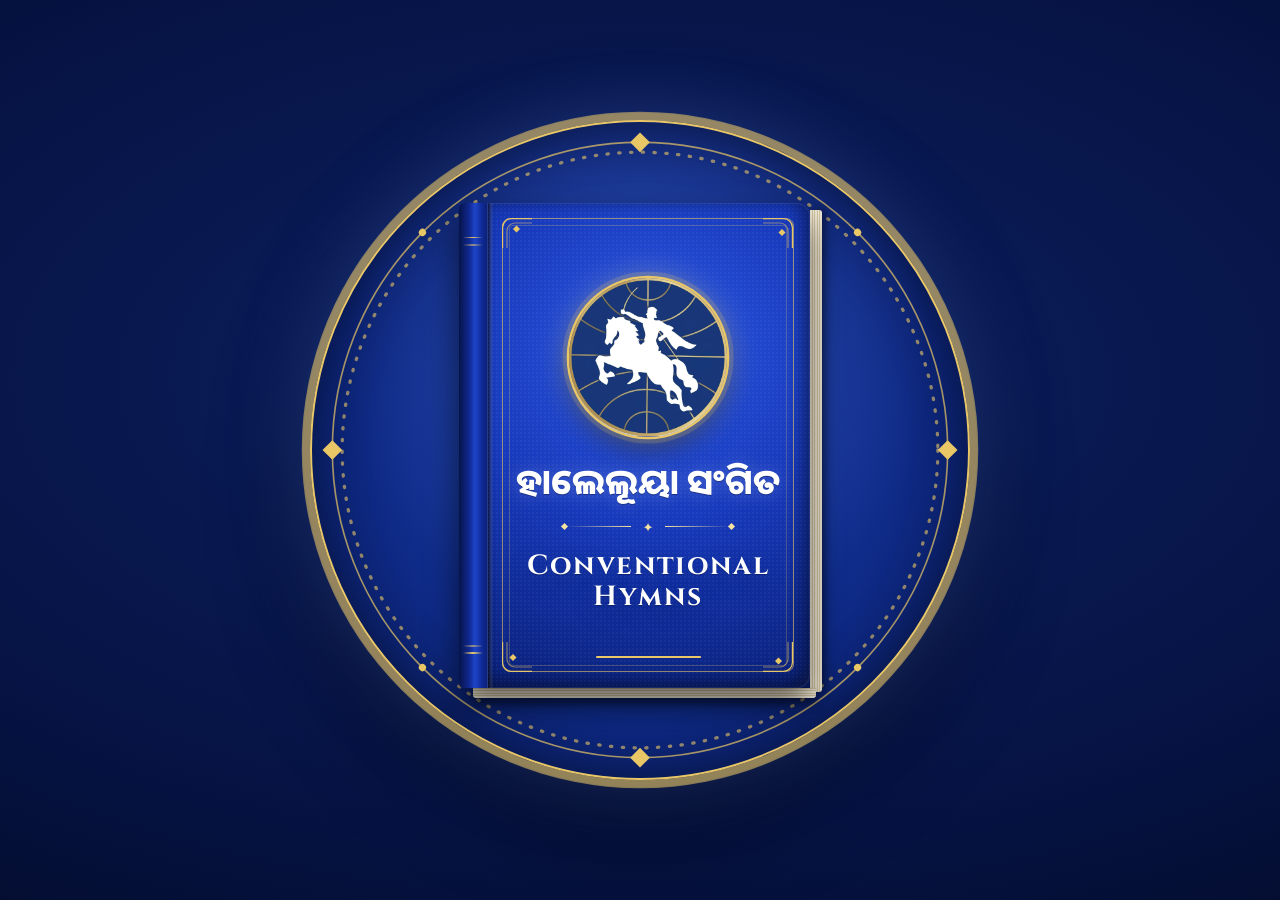
==== index.html @ 0c102fda "App logo is now the front page: the book inside the golden circle Icons are rendered straight from t" ====
<!DOCTYPE html>
<html lang="en">
<head>
  <meta charset="UTF-8">
  <meta name="viewport" content="width=device-width, initial-scale=1, viewport-fit=cover">
  <meta name="theme-color" content="#061a52">
  <meta name="apple-mobile-web-app-capable" content="yes">
  <meta name="mobile-web-app-capable" content="yes">
  <meta name="description" content="Conventional Hymns — hymn book in Telugu, Odia, English, Hindi, Marathi and Bangla.">
  <title>Conventional Hymns</title>

  <link rel="icon" href="icon-192.png?v=2" type="image/png" sizes="192x192">
  <link rel="apple-touch-icon" href="apple-touch-icon.png?v=2">
  <link rel="manifest" href="manifest.webmanifest?v=2">
  <link rel="preconnect" href="https://fonts.googleapis.com">
  <link rel="preconnect" href="https://fonts.gstatic.com" crossorigin>
  <link href="https://fonts.googleapis.com/css2?family=Cinzel:wght@600;800&family=Inter:wght@400;500;600;700&family=Noto+Sans+Bengali:wght@400;600;700&family=Noto+Sans+Devanagari:wght@400;600;700&family=Noto+Sans+Oriya:wght@400;600;800&family=Noto+Sans+Telugu:wght@400;600;700&display=swap" rel="stylesheet">
  <link rel="stylesheet" href="styles.css?v=18">
</head>
<body>

  <!-- Icon sprite -->
  <svg width="0" height="0" style="position:absolute" aria-hidden="true">
    <symbol id="i-back" viewBox="0 0 24 24"><path d="M19 12H5M12 19l-7-7 7-7"/></symbol>
    <symbol id="i-next" viewBox="0 0 24 24"><path d="M5 12h14M12 5l7 7-7 7"/></symbol>
    <symbol id="i-chevron" viewBox="0 0 24 24"><path d="M9 18l6-6-6-6"/></symbol>
    <symbol id="i-chevron-left" viewBox="0 0 24 24"><path d="M15 18l-6-6 6-6"/></symbol>
    <symbol id="i-search" viewBox="0 0 24 24"><circle cx="11" cy="11" r="7"/><path d="M21 21l-4.3-4.3"/></symbol>
    <symbol id="i-x" viewBox="0 0 24 24"><path d="M18 6L6 18M6 6l12 12"/></symbol>
    <symbol id="i-heart" viewBox="0 0 24 24"><path d="M20.8 4.6a5.5 5.5 0 0 0-7.8 0L12 5.7l-1-1.1a5.5 5.5 0 0 0-7.8 7.8l1 1.1L12 21l7.8-7.5 1-1.1a5.5 5.5 0 0 0 0-7.8z"/></symbol>
    <symbol id="i-share" viewBox="0 0 24 24"><path d="M4 12v7a2 2 0 0 0 2 2h12a2 2 0 0 0 2-2v-7M16 6l-4-4-4 4M12 2v13"/></symbol>
    <symbol id="i-book" viewBox="0 0 24 24"><path d="M4 19.5A2.5 2.5 0 0 1 6.5 17H20V3H6.5A2.5 2.5 0 0 0 4 5.5v14z"/><path d="M6.5 17A2.5 2.5 0 0 0 4 19.5 2.5 2.5 0 0 0 6.5 22H20v-5"/></symbol>
    <symbol id="i-clock" viewBox="0 0 24 24"><circle cx="12" cy="12" r="9"/><path d="M12 7v5l3 2"/></symbol>
  </svg>

  <main id="book" class="book">

    <!-- 1 · Splash -->
    <section class="page splash is-active" id="splash" aria-label="Conventional Hymns — ହାଲେଲୂୟା ସଂଗିତ">
      <div class="halo">
        <svg class="halo__ornament" viewBox="0 0 100 100" aria-hidden="true">
          <g fill="none" stroke="#e9c766">
            <circle cx="50" cy="50" r="46.9" stroke-width=".25" opacity=".7"/>
            <circle cx="50" cy="50" r="45.4" stroke-width=".5" stroke-dasharray=".2 1.6" stroke-linecap="round" opacity=".6"/>
          </g>
          <g fill="#e9c766"><path d="M50 1.6l1.5 1.5-1.5 1.5-1.5-1.5z" transform="rotate(0 50 50)"/><path d="M50 1.6l1.5 1.5-1.5 1.5-1.5-1.5z" transform="rotate(90 50 50)"/><path d="M50 1.6l1.5 1.5-1.5 1.5-1.5-1.5z" transform="rotate(180 50 50)"/><path d="M50 1.6l1.5 1.5-1.5 1.5-1.5-1.5z" transform="rotate(270 50 50)"/><circle cx="50" cy="3.1" r=".55" transform="rotate(45 50 50)"/><circle cx="50" cy="3.1" r=".55" transform="rotate(135 50 50)"/><circle cx="50" cy="3.1" r=".55" transform="rotate(225 50 50)"/><circle cx="50" cy="3.1" r=".55" transform="rotate(315 50 50)"/></g>
        </svg>
        <div class="cover3d">
          <span class="cover3d__edge cover3d__edge--right" aria-hidden="true"></span>
          <span class="cover3d__edge cover3d__edge--bottom" aria-hidden="true"></span>
          <div class="cover3d__board">
            <span class="cover3d__spine" aria-hidden="true"><i></i><i></i><i></i><i></i></span>
            <div class="splash__frame" aria-hidden="true"></div>
            <div class="splash__inner">
              <span class="cover3d__emblem"><img src="logo.webp" alt="Emblem" width="1024" height="1024" decoding="async" fetchpriority="high"></span>
              <p class="cover3d__title" lang="or">ହାଲେଲୂୟା ସଂଗିତ</p>
              <div class="splash__rule" aria-hidden="true"><span></span><i>✦</i><span></span></div>
              <h1 class="splash__title"><span>Conventional</span> <span>Hymns</span></h1>
            </div>
            <span class="cover3d__sheen" aria-hidden="true"></span>
            <div class="splash__progress" aria-hidden="true"><i></i></div>
          </div>
        </div>
      </div>
    </section>

    <!-- 2 · Select language — changes only the title page -->
    <section class="page intro" id="intro" aria-label="Select language">
      <div class="page__scroll">
        <div class="intro__inner">
          <span class="intro__emblem" aria-hidden="true"><img src="logo.webp" alt="" width="1024" height="1024" decoding="async"></span>
          <p class="intro__eyebrow">Conventional Hymns</p>
          <h2 class="intro__title" tabindex="-1" data-focus>Select Language</h2>
          <p class="intro__sub">భాష · ଭାଷା · Language · भाषा · ভাষা</p>
          <div class="intro__rule" aria-hidden="true"><span></span><i>✦</i><span></span></div>
          <div class="intro__grid" id="introGrid"></div>
        </div>
      </div>
    </section>

    <!-- 3 · Title page (from the printed book) — always fits one screen -->
    <section class="page cover" id="cover" aria-label="Hallelujah Sangeet">
      <div class="page__scroll">
        <article class="paper" lang="or">
          <div class="cover__bar" lang="en">
            <button class="cover__back" type="button" data-back aria-label="Back to select language">
              <svg class="ic" aria-hidden="true"><use href="#i-back"/></svg><span>Language</span>
            </button>
            <span class="cover__lang" id="coverLang"></span>
          </div>
          <span class="cover__emblem" aria-hidden="true"><img src="logo.webp" alt="" width="1024" height="1024" decoding="async"></span>
          <h2 class="cover__title" id="coverTitle" tabindex="-1" data-focus></h2>
          <div class="cover__orn" aria-hidden="true"><span></span><i>✦</i><span></span></div>

          <blockquote class="verse" id="coverVerse"></blockquote>

          <footer class="cover__footer">
            <p class="cover__fellowship" id="coverFellowship"></p>
            <p class="cover__tag" id="coverTag"></p>
            <p class="cover__by" id="coverBy"></p>
          </footer>

          <div class="cover__actions" lang="en">
            <button class="btn-next" id="coverNext" type="button">
              Next
              <svg class="ic" aria-hidden="true"><use href="#i-next"/></svg>
            </button>
          </div>
        </article>
      </div>
    </section>

    <!-- 3 · Language -->
    <section class="page languages" id="languages" aria-label="Choose language">
      <div class="page__scroll">
        <header class="topbar">
          <div class="topbar__row">
            <button class="icon-btn" type="button" data-back aria-label="Back to title page">
              <svg class="ic" aria-hidden="true"><use href="#i-back"/></svg>
            </button>
            <span class="brand-mark" aria-hidden="true"><img src="logo.webp" alt="" width="1024" height="1024" decoding="async"></span>
            <span class="brand">Conventional Hymns</span>
          </div>
        </header>

        <div class="container">
          <div class="hero">
            <span class="hero__emblem"><img src="logo.webp" alt="" width="1024" height="1024" decoding="async"></span>
            <p class="eyebrow" id="langEyebrow">Preferred language</p>
            <h2 class="h-title" id="langTitle" tabindex="-1" data-focus>Choose your language for singing</h2>
            <p class="h-sub">తెలుగు · ଓଡ଼ିଆ · English · हिन्दी · मराठी · বাংলা</p>
            <div class="hero__stats" id="heroStats"></div>
          </div>
          <div id="resume"></div>
          <p class="section-label"><span id="langSection">Languages</span></p>
          <div class="lang-grid" id="langGrid"></div>
        </div>
      </div>
    </section>

    <!-- 4 · Song list -->
    <section class="page songs" id="songs" aria-label="Hymns">
      <div class="page__scroll">
        <header class="topbar topbar--songs">
          <div class="topbar__row">
            <button class="icon-btn" type="button" data-back aria-label="Back to languages">
              <svg class="ic" aria-hidden="true"><use href="#i-back"/></svg>
            </button>
            <div class="topbar__titles">
              <h2 class="topbar__title" id="songsTitle" tabindex="-1" data-focus>Hymns</h2>
              <p class="topbar__sub" id="songsMeta"></p>
            </div>
            <div class="topbar__actions">
              <button class="icon-btn aa-btn" type="button" data-sheet aria-label="Reading options">Aa</button>
            </div>
          </div>
        </header>

        <!-- Language header card -->
        <div class="container container--hero">
          <section class="book-hero" aria-hidden="true">
            <span class="book-hero__glyph" id="bookGlyph"></span>
            <div class="book-hero__text">
              <p class="book-hero__label">Hymn book</p>
              <p class="book-hero__native" id="bookNative"></p>
              <p class="book-hero__en" id="bookEnglish"></p>
            </div>
            <div class="book-hero__stats">
              <span><b id="bookCount">0</b> hymns</span>
              <span><b id="bookFavs">0</b> favorites</span>
            </div>
          </section>
        </div>

        <!-- Search stays pinned under the top bar while scrolling -->
        <div class="search-wrap" id="searchWrap">
          <div class="search" role="search">
            <svg class="ic search__icon" aria-hidden="true"><use href="#i-search"/></svg>
            <input id="search" type="search" placeholder="Song number or name"
                   autocomplete="off" autocorrect="off" spellcheck="false" enterkeyhint="search"
                   aria-label="Search hymns by number or name">
            <button class="search__clear" id="searchClear" type="button" aria-label="Clear search" hidden>
              <svg class="ic" aria-hidden="true"><use href="#i-x"/></svg>
            </button>
            <button class="search__mode" id="keypadToggle" type="button" aria-pressed="false"
                    title="Switch between number keypad and letters">123</button>
          </div>

          <div class="filters" role="group" aria-label="Show">
            <button class="chip is-on" type="button" data-filter="all" aria-pressed="true">All hymns</button>
            <button class="chip" type="button" data-filter="fav" aria-pressed="false">
              <svg class="ic" aria-hidden="true"><use href="#i-heart"/></svg>Favorites<span class="chip__n" id="favCount">0</span>
            </button>
            <button class="chip" type="button" data-filter="recent" aria-pressed="false">
              <svg class="ic" aria-hidden="true"><use href="#i-clock"/></svg>Recent
            </button>
          </div>
        </div>

        <div class="container container--list">
          <p class="result-count" id="resultCount" aria-live="polite"></p>
          <ul class="song-list" id="songList"></ul>
          <div class="empty" id="emptyState" hidden>
            <div class="empty__icon"><svg class="ic" aria-hidden="true"><use href="#i-search" id="emptyIcon"/></svg></div>
            <p class="empty__title" id="emptyTitle">No hymns found</p>
            <p class="empty__text" id="emptyText">Try another song number or a word from the title.</p>
          </div>
        </div>
      </div>
    </section>

    <!-- 5 · Song -->
    <section class="page song" id="song" aria-label="Hymn">
      <div class="page__scroll">
        <header class="topbar">
          <div class="topbar__row">
            <button class="icon-btn" type="button" data-back aria-label="Back to list">
              <svg class="ic" aria-hidden="true"><use href="#i-back"/></svg>
            </button>
            <div class="topbar__titles">
              <p class="topbar__title" id="songNo">Hymn</p>
              <p class="topbar__sub" id="songLang"></p>
            </div>
            <div class="topbar__actions">
              <button class="icon-btn" id="favBtn" type="button" aria-pressed="false" aria-label="Add to favorites">
                <svg class="ic" aria-hidden="true"><use href="#i-heart"/></svg>
              </button>
              <button class="icon-btn" id="shareBtn" type="button" aria-label="Share this hymn">
                <svg class="ic" aria-hidden="true"><use href="#i-share"/></svg>
              </button>
              <button class="icon-btn font-btn" type="button" data-font="-1" aria-label="Smaller text">A<sup>−</sup></button>
              <button class="icon-btn font-btn font-btn--big" type="button" data-font="1" aria-label="Larger text">A<sup>+</sup></button>
            </div>
          </div>
        </header>

        <article class="container lyrics" id="lyrics"></article>
      </div>

      <nav class="song-nav" aria-label="Previous and next hymn">
        <div class="song-nav__bar" aria-hidden="true"><i id="songProgress"></i></div>
        <div class="song-nav__inner">
          <button class="nav-btn" id="prevSong" type="button">
            <svg class="ic" aria-hidden="true"><use href="#i-chevron-left"/></svg>
            <span class="nav-btn__text"><small>Previous</small><b id="prevNo">—</b></span>
          </button>
          <span class="song-nav__pos" id="songPos"></span>
          <button class="nav-btn nav-btn--next" id="nextSong" type="button">
            <span class="nav-btn__text"><small>Next</small><b id="nextNo">—</b></span>
            <svg class="ic" aria-hidden="true"><use href="#i-chevron"/></svg>
          </button>
        </div>
      </nav>
    </section>

  </main>

  <!-- Reading options -->
  <div class="sheet" id="sheet" aria-hidden="true">
    <div class="sheet__backdrop" data-close></div>
    <div class="sheet__panel" role="dialog" aria-modal="true" aria-labelledby="sheetTitle" tabindex="-1">
      <div class="sheet__grip" aria-hidden="true"></div>
      <h3 class="sheet__title" id="sheetTitle">Reading options</h3>

      <div class="sheet__row sheet__row--col" id="readRow">
        <span class="sheet__label">Read in<span class="sheet__hint">Show the songs in English letters or another script</span></span>
        <div class="pron__chips" id="sheetPron"></div>
      </div>

      <div class="sheet__row">
        <span class="sheet__label">Text size</span>
        <div class="stepper">
          <button type="button" data-font="-1" aria-label="Smaller text">A−</button>
          <output id="fontVal">100%</output>
          <button type="button" data-font="1" aria-label="Larger text">A+</button>
        </div>
      </div>

      <div class="sheet__row" id="fsRow">
        <span class="sheet__label">Full screen<span class="sheet__hint">Hide the browser bars while singing</span></span>
        <button class="switch" type="button" id="fsToggle" role="switch" aria-checked="false" aria-label="Full screen"><span></span></button>
      </div>

      <button class="sheet__done" type="button" data-close>Done</button>
    </div>
  </div>

  <div class="toast" id="toast" role="status" aria-live="polite"></div>

  <script src="songs.js?v=18"></script>
  <script src="pronounce-en.js?v=18"></script>
  <script src="pronounce.js?v=18"></script>
  <script src="app.js?v=18"></script>
</body>
</html>
---- styles.css ----
/* =========================================================
   Conventional Hymns — styles
   Mobile-first. Breakpoints: 768px (tablet), 1024px (laptop)
   ========================================================= */

:root {
  --blue-950: #04123d;
  --blue-900: #061a52;
  --blue-800: #0a2470;
  --blue-700: #123394;
  --blue-600: #1d47c0;
  --gold-300: #f6e3a1;
  --gold-400: #e9c766;
  --gold-500: #d4a937;
  --gold-600: #a97f1c;

  --ink: #0f1115;
  --ink-2: #374151;
  --muted: #6b7280;
  --line: #e8e9ee;
  --bg: #ffffff;
  --bg-soft: #f5f6f8;
  --paper: #fdfbf5;

  --font-ui: "Inter", "Noto Sans Telugu", "Noto Sans Oriya", "Noto Sans Devanagari", "Noto Sans Bengali",
             system-ui, -apple-system, "Segoe UI", Roboto, sans-serif;
  --font-display: "Cinzel", "Trajan Pro", Georgia, serif;

  --shadow-sm: 0 1px 2px rgba(16, 24, 40, .05), 0 1px 3px rgba(16, 24, 40, .06);
  --shadow-md: 0 14px 34px -12px rgba(16, 24, 40, .18);
  --ease-out: cubic-bezier(.2, .8, .2, 1);

  /* Durations are overwritten from app.js so CSS and JS stay in sync */
  --push-ms: 420ms;
  --fade-ms: 260ms;
  --push-ease: cubic-bezier(.32, .72, 0, 1);

  --safe-top: env(safe-area-inset-top, 0px);
  --safe-bottom: env(safe-area-inset-bottom, 0px);
}

/* ---------- Base ---------- */
*, *::before, *::after { box-sizing: border-box; }
html, body { height: 100%; margin: 0; }
body {
  font-family: var(--font-ui);
  color: var(--ink);
  background: #0b1430;
  -webkit-font-smoothing: antialiased;
  -webkit-tap-highlight-color: transparent;
  text-rendering: optimizeLegibility;
  overflow: hidden;
}
button { font: inherit; color: inherit; background: none; border: 0; padding: 0; cursor: pointer; }
button:disabled { cursor: default; }
:focus-visible { outline: 3px solid var(--gold-500); outline-offset: 2px; }
[data-focus]:focus { outline: none; }
[hidden] { display: none !important; }

.ic {
  width: 22px; height: 22px; flex: none;
  fill: none; stroke: currentColor; stroke-width: 2;
  stroke-linecap: round; stroke-linejoin: round;
}

/* =========================================================
   Book + pages
   ========================================================= */
.book {
  position: fixed;
  inset: 0;
  overflow: hidden;
  perspective: 2400px;            /* refined from JS on resize */
  perspective-origin: 50% 50%;
}

.page {
  position: absolute;
  inset: 0;
  display: flex;
  flex-direction: column;
  background: var(--bg);
  visibility: hidden;
  transform-origin: left center;  /* the spine */
  --page-back: linear-gradient(90deg, #e7e1d2 0%, #f8f5ee 55%, #ede7d9 100%);
}
.page.is-active { visibility: visible; z-index: 2; }
/* App pages: a soft ivory wash at the top fading to white */
.languages, .songs, .song { background: linear-gradient(180deg, #f8f5ec 0, #fdfcf9 260px, #fff 520px); }

.page__scroll {
  flex: 1 1 auto;
  min-height: 0;
  overflow-y: auto;
  overflow-x: hidden;
  -webkit-overflow-scrolling: touch;
  overscroll-behavior-y: contain;
}

/* Dimming overlay used by the slide transition */
.page::before {
  content: "";
  position: absolute;
  inset: 0;
  z-index: 50;
  pointer-events: none;
  opacity: 0;
}

/* ---------- Paper turn ----------
   app.js draws the turning page as vertical strips; each strip
   rotates a little more than the one before, so the paper bends. */
.page.is-under   { visibility: visible; z-index: 1; }
.page.is-turning { visibility: hidden !important; }

.flip {
  position: absolute;
  inset: 0;
  z-index: 6;
  pointer-events: none;
  transform-style: preserve-3d;
}
.flip__seg {
  position: absolute;
  top: 0;
  height: 100%;
  transform-style: preserve-3d;
  transform-origin: 0 50%;
  will-change: transform;
}
.flip__face,
.flip__back {
  position: absolute;
  top: 0;
  height: 100%;
  overflow: hidden;
  -webkit-backface-visibility: hidden;
  backface-visibility: hidden;
}
.flip__back { left: 0; transform: rotateY(180deg); }
.flip .page {
  visibility: visible !important;
  z-index: auto !important;
  transform: none !important;
  animation: none !important;
  box-shadow: none !important;
}
.flip .page::before { display: none; }
/* Copies show the page as it looks now: entrance animations jump to their end. */
.flip .page *,
.flip .page *::before,
.flip .page *::after { animation-delay: -60s !important; transition: none !important; }
.flip__shade { position: absolute; top: 0; height: 100%; pointer-events: none; }

/* Shadow the turning page casts on the page underneath */
.flip-shadow {
  position: absolute;
  inset: 0;
  z-index: 45;
  pointer-events: none;
  opacity: 0;
  background: linear-gradient(90deg,
    rgba(4, 10, 30, .55) 0%,
    rgba(4, 10, 30, .38) calc(var(--x, 50) * 1%),
    rgba(4, 10, 30, 0) calc(var(--x, 50) * 1% + 16%));
}

/* ---------- Push (list → hymn) ---------- */
.page.push-in,
.page.pop-out {
  visibility: visible;
  z-index: 6;
  will-change: transform;
  box-shadow: -18px 0 40px rgba(15, 17, 21, .14);
}
.page.push-out,
.page.pop-in { visibility: visible; z-index: 1; }

.page.push-in  { animation: slideIn var(--push-ms) var(--push-ease) both; }
.page.pop-out  { animation: slideIn var(--push-ms) var(--push-ease) reverse both; }
.page.push-out { animation: slideBack var(--push-ms) var(--push-ease) both; }
.page.pop-in   { animation: slideBack var(--push-ms) var(--push-ease) reverse both; }
.page.push-out::before,
.page.pop-in::before { background: rgba(15, 17, 21, .18); animation: fadeIn var(--push-ms) ease both; }
.page.pop-in::before { animation-direction: reverse; }

@keyframes slideIn   { from { transform: translate3d(100%, 0, 0); } to { transform: none; } }
@keyframes slideBack { from { transform: none; } to { transform: translate3d(-26%, 0, 0); } }

/* ---------- Fade (reduced motion) ---------- */
.page.fade-in  { visibility: visible; z-index: 6; animation: fadeIn var(--fade-ms) ease both; }
.page.fade-out { visibility: visible; z-index: 1; }

@keyframes fadeIn { from { opacity: 0; } to { opacity: 1; } }
@keyframes rise   { from { opacity: 0; transform: translate3d(0, 14px, 0); } to { opacity: 1; transform: none; } }

/* =========================================================
   1 · Splash — the hymn book, resting inside a golden circle
   ========================================================= */
.splash {
  overflow: hidden;
  /* --c is the circle's size; everything inside is measured in --u (1% of it) */
  --c: min(94vw, 82vh, 660px);
  --u: calc(var(--c) / 100);
  background: radial-gradient(120% 90% at 50% 42%, #0d2060 0%, #061344 55%, #020920 100%);
  /* when the page turns, the book's endpaper shows on the back */
  --page-back: linear-gradient(270deg, #e9dfc4 0%, #fbf6e9 70%, #f1e7cf 100%);
}

/* The circle */
.halo {
  position: absolute;
  inset: 0;
  margin: auto;
  width: var(--c);
  height: var(--c);
  border-radius: 50%;
  background:
    radial-gradient(circle at 50% 36%, rgba(120, 160, 255, .28) 0%, rgba(120, 160, 255, 0) 55%),
    radial-gradient(circle at 50% 50%, #163aa8 0%, #0f2b88 55%, #0a1d63 82%, #071548 100%);
  border: max(2px, calc(var(--u) * .45)) solid #e9c766;
  box-shadow:
    0 0 0 calc(var(--u) * 1.1) rgba(233, 199, 102, .12),
    0 0 0 calc(var(--u) * 1.1 + 1px) rgba(233, 199, 102, .55),
    0 0 calc(var(--u) * 12) rgba(80, 130, 255, .35),
    0 calc(var(--u) * 6) calc(var(--u) * 14) rgba(0, 0, 0, .6),
    inset 0 0 calc(var(--u) * 8) rgba(0, 0, 0, .45);
  opacity: 0;
  transform: scale(.9);
}
.halo__ornament {          /* fine inner ring with gold diamonds, turning very slowly */
  position: absolute;
  inset: 0;
  width: 100%;
  height: 100%;
  overflow: visible;
}
.splash.is-ready .halo { animation: haloIn 1s var(--ease-out) .05s forwards; }
.splash.is-ready .halo__ornament { animation: haloTurn 90s linear infinite; }
@keyframes haloIn   { to { opacity: 1; transform: none; } }
@keyframes haloTurn { to { transform: rotate(360deg); } }

/* The book, standing in the middle of the circle */
.cover3d {
  position: absolute;
  inset: 0;
  margin: auto;
  width: calc(var(--u) * 55);
  height: calc(var(--u) * 75);
  opacity: 0;
  transform: translateY(calc(var(--u) * 3)) scale(.94);
}
.splash.is-ready .cover3d { animation: coverIn 1s var(--ease-out) .3s forwards; }
@keyframes coverIn { to { opacity: 1; transform: none; } }

/* Page edges peeking out on the right and bottom */
.cover3d__edge {
  position: absolute;
  border-radius: 0 3px 3px 0;
}
.cover3d__edge--right {
  top: calc(var(--u) * 1.2);
  bottom: calc(var(--u) * .8);
  right: 0;
  width: calc(var(--u) * 1.8);
  background: repeating-linear-gradient(90deg, #f6eedb 0 1.5px, #d9cba6 1.5px 2.5px);
  box-shadow: 3px 0 8px rgba(0, 0, 0, .45);
}
.cover3d__edge--bottom {
  left: calc(var(--u) * 2.2);
  right: calc(var(--u) * .8);
  bottom: 0;
  height: calc(var(--u) * 1.5);
  border-radius: 0 0 3px 3px;
  background: repeating-linear-gradient(0deg, #f6eedb 0 1.5px, #d9cba6 1.5px 2.5px);
  box-shadow: 0 5px 10px rgba(0, 0, 0, .5);
}

/* The blue leather board */
.cover3d__board {
  position: absolute;
  inset: 0 calc(var(--u) * 1.8) calc(var(--u) * 1.4) 0;
  overflow: hidden;
  display: flex;
  align-items: center;
  justify-content: center;
  border-radius: calc(var(--u) * .8) calc(var(--u) * 2) calc(var(--u) * 2) calc(var(--u) * .8);
  background:
    radial-gradient(rgba(255, 255, 255, .04) 1px, transparent 1.2px) 0 0 / 4px 4px,          /* leather grain */
    radial-gradient(120% 80% at 55% 30%, #2b58e4 0%, #1739bb 45%, #0c2585 85%, #091d6c 100%);
  box-shadow:
    0 calc(var(--u) * 2.5) calc(var(--u) * 5) rgba(0, 0, 0, .6),
    inset 0 0 0 1px rgba(255, 255, 255, .08),
    inset calc(var(--u) * -1.4) 0 calc(var(--u) * 2.4) rgba(0, 0, 0, .3),
    inset 0 calc(var(--u) * -1.4) calc(var(--u) * 2.4) rgba(0, 0, 0, .25);
}

/* Spine on the left, with a hinge groove and gold bands */
.cover3d__spine {
  position: absolute;
  top: 0;
  bottom: 0;
  left: 0;
  width: calc(var(--u) * 4.4);
  background:
    linear-gradient(90deg, #06144a 0%, #10288f 35%, #1d44c9 55%, #0f2a95 80%, #0a1f72 100%);
  box-shadow: inset -1px 0 0 rgba(255, 255, 255, .12), 2px 0 5px rgba(0, 0, 0, .45);
}
.cover3d__spine::after {    /* hinge groove */
  content: "";
  position: absolute;
  top: 0;
  bottom: 0;
  right: calc(var(--u) * -.9);
  width: calc(var(--u) * .9);
  background: linear-gradient(90deg, rgba(0, 0, 0, .35), rgba(255, 255, 255, .1) 70%, rgba(0, 0, 0, 0));
}
.cover3d__spine i {
  position: absolute;
  left: calc(var(--u) * .7);
  right: calc(var(--u) * .7);
  height: max(1px, calc(var(--u) * .3));
  background: linear-gradient(90deg, transparent, #e9c766, transparent);
}
.cover3d__spine i:nth-child(1) { top: 7%; }
.cover3d__spine i:nth-child(2) { top: calc(7% + var(--u) * 1.1); opacity: .6; }
.cover3d__spine i:nth-child(3) { bottom: calc(7% + var(--u) * 1.1); opacity: .6; }
.cover3d__spine i:nth-child(4) { bottom: 7%; }

/* Gold frame with ornamented corners */
.splash__frame {
  position: absolute;
  inset: calc(var(--u) * 2.4) calc(var(--u) * 2.4) calc(var(--u) * 2.4) calc(var(--u) * 6.6);
  border: 1px solid rgba(233, 199, 102, .6);
  border-radius: calc(var(--u) * 1.2);
  opacity: 0;
  transform: scale(1.03);
}
.splash__frame::after {
  content: "";
  position: absolute;
  inset: calc(var(--u) * .9);
  border: 1px solid rgba(233, 199, 102, .25);
  border-radius: calc(var(--u) * .6);
}
.splash__frame::before {
  content: "";
  position: absolute;
  inset: -1px;
  --corner: calc(var(--u) * 4.6);
  background:
    url("data:image/svg+xml,%3Csvg xmlns='http://www.w3.org/2000/svg' viewBox='0 0 30 30'%3E%3Cg fill='none' stroke='%23e9c766' stroke-width='1.2'%3E%3Cpath d='M.6 30V9.6a9 9 0 0 1 9-9H30'/%3E%3Cpath d='M5 30V13a8 8 0 0 1 8-8h17' opacity='.55'/%3E%3C/g%3E%3Cpath d='M11 11l3.5-3.5L18 11l-3.5 3.5z' fill='%23e9c766'/%3E%3C/svg%3E") top left / var(--corner) no-repeat,
    url("data:image/svg+xml,%3Csvg xmlns='http://www.w3.org/2000/svg' viewBox='0 0 30 30'%3E%3Cg transform='rotate(90 15 15)'%3E%3Cg fill='none' stroke='%23e9c766' stroke-width='1.2'%3E%3Cpath d='M.6 30V9.6a9 9 0 0 1 9-9H30'/%3E%3Cpath d='M5 30V13a8 8 0 0 1 8-8h17' opacity='.55'/%3E%3C/g%3E%3Cpath d='M11 11l3.5-3.5L18 11l-3.5 3.5z' fill='%23e9c766'/%3E%3C/g%3E%3C/svg%3E") top right / var(--corner) no-repeat,
    url("data:image/svg+xml,%3Csvg xmlns='http://www.w3.org/2000/svg' viewBox='0 0 30 30'%3E%3Cg transform='rotate(180 15 15)'%3E%3Cg fill='none' stroke='%23e9c766' stroke-width='1.2'%3E%3Cpath d='M.6 30V9.6a9 9 0 0 1 9-9H30'/%3E%3Cpath d='M5 30V13a8 8 0 0 1 8-8h17' opacity='.55'/%3E%3C/g%3E%3Cpath d='M11 11l3.5-3.5L18 11l-3.5 3.5z' fill='%23e9c766'/%3E%3C/g%3E%3C/svg%3E") bottom right / var(--corner) no-repeat,
    url("data:image/svg+xml,%3Csvg xmlns='http://www.w3.org/2000/svg' viewBox='0 0 30 30'%3E%3Cg transform='rotate(270 15 15)'%3E%3Cg fill='none' stroke='%23e9c766' stroke-width='1.2'%3E%3Cpath d='M.6 30V9.6a9 9 0 0 1 9-9H30'/%3E%3Cpath d='M5 30V13a8 8 0 0 1 8-8h17' opacity='.55'/%3E%3C/g%3E%3Cpath d='M11 11l3.5-3.5L18 11l-3.5 3.5z' fill='%23e9c766'/%3E%3C/g%3E%3C/svg%3E") bottom left / var(--corner) no-repeat;
}

/* A sheen of light passing over the cover */
.cover3d__sheen {
  position: absolute;
  inset: 0;
  pointer-events: none;
  background: linear-gradient(115deg, rgba(255, 255, 255, 0) 38%, rgba(255, 255, 255, .16) 48%, rgba(255, 255, 255, 0) 58%);
  background-size: 260% 100%;
  background-position: 140% 0;
}
.splash.is-ready .cover3d__sheen { animation: coverSheen 4.6s ease-in-out 1.4s infinite; }
@keyframes coverSheen { 0% { background-position: 140% 0; } 45%, 100% { background-position: -40% 0; } }

/* Everything on the cover */
.splash__inner {
  position: relative;
  z-index: 1;
  display: flex;
  flex-direction: column;
  align-items: center;
  margin-left: calc(var(--u) * 4.2);       /* centred on the cover, right of the spine */
  padding: calc(var(--u) * 2) calc(var(--u) * 1.5);
  text-align: center;
}
.cover3d__emblem {
  width: calc(var(--u) * 24);
  aspect-ratio: 1;
  border-radius: 50%;
  overflow: hidden;
  box-shadow:
    0 0 0 max(1.5px, calc(var(--u) * .35)) #e9c766,
    0 0 0 calc(var(--u) * 1) rgba(233, 199, 102, .18),
    0 0 calc(var(--u) * 5) rgba(246, 227, 161, .4),
    0 calc(var(--u) * 2) calc(var(--u) * 4) rgba(0, 0, 0, .45);
  opacity: 0;
  transform: scale(.7);
}
.cover3d__emblem img { display: block; width: 100%; height: 100%; transform: scale(1.006); }
.cover3d__title {           /* ହାଲେଲୂୟା ସଂଗିତ — as on the book */
  margin: calc(var(--u) * 3.4) 0 0;
  font-family: "Noto Sans Oriya", var(--font-ui);
  font-weight: 800;
  font-size: calc(var(--u) * 5.3);
  line-height: 1.25;
  white-space: nowrap;
  color: #fff;
  text-shadow: 0 1px 0 rgba(0, 0, 0, .3), 0 0 calc(var(--u) * 3) rgba(255, 255, 255, .22);
  opacity: 0;
  transform: translateY(calc(var(--u) * 2));
}
.splash.is-ready .cover3d__emblem { animation: emblemIn .9s var(--ease-out) .6s forwards; }
.splash.is-ready .cover3d__title  { animation: titleUp .8s var(--ease-out) .95s forwards; }
@keyframes emblemIn { to { opacity: 1; transform: none; } }
@keyframes titleUp  { to { opacity: 1; transform: none; } }

.splash__title {            /* CONVENTIONAL HYMNS */
  margin: 0;
  font-family: var(--font-display);
  font-weight: 800;
  font-size: calc(var(--u) * 4.2);
  line-height: 1.12;
  letter-spacing: .05em;
  color: #fff;
  text-shadow: 0 1px 0 rgba(0, 0, 0, .25), 0 calc(var(--u) * 1.2) calc(var(--u) * 3.5) rgba(0, 0, 0, .25);
  perspective: 600px;
}
.splash__title span { display: block; white-space: nowrap; }
.splash__title .ch {           /* letters are wrapped by app.js */
  display: inline-block;
  opacity: 0;
  transform: translateY(.5em) rotateX(-80deg);
  filter: blur(6px);
}

.splash__rule {
  display: flex; align-items: center; justify-content: center; gap: calc(var(--u) * 1.8);
  margin: calc(var(--u) * 2.4) 0;
  color: var(--gold-300);
  opacity: 0;
}
.splash__rule i { font-style: normal; font-size: max(10px, calc(var(--u) * 2)); }
.splash__rule span {
  position: relative;
  height: 1px;
  width: calc(var(--u) * 10);
  background: linear-gradient(90deg, transparent, var(--gold-300));
  transform: scaleX(0);
  transform-origin: right;
}
.splash__rule span:last-child { background: linear-gradient(270deg, transparent, var(--gold-300)); transform-origin: left; }
.splash__rule span::after {
  content: "";
  position: absolute;
  top: -2px;
  width: 5px;
  height: 5px;
  background: var(--gold-300);
  transform: rotate(45deg);
}
.splash__rule span:first-child::after { left: -2.5px; }
.splash__rule span:last-child::after { right: -2.5px; }

.splash.is-ready .splash__frame { animation: frameIn 1s var(--ease-out) .5s forwards; }
.splash.is-ready .splash__title .ch {
  animation: letterIn .7s var(--ease-out) forwards;
  animation-delay: calc(var(--d) * 45ms + 1.4s);
}
.splash.is-ready .splash__title { animation: titleGlow 1.6s ease-in-out 2.5s infinite alternate; }
.splash.is-ready .splash__rule { animation: fadeIn .5s ease 1.2s forwards; }
.splash.is-ready .splash__rule span { animation: grow .8s var(--ease-out) 1.25s forwards; }

.splash__progress {
  position: absolute;
  left: calc(50% + var(--u) * 2.2);
  bottom: calc(var(--u) * 4.6);
  width: calc(var(--u) * 16);
  height: 2px;
  margin-left: calc(var(--u) * -8);
  border-radius: 2px;
  background: rgba(255, 255, 255, .18);
  overflow: hidden;
  opacity: 0;
}
.splash__progress i {
  display: block;
  height: 100%;
  background: #e9c766;
  transform: scaleX(0);
  transform-origin: left;
}
.splash.is-ready .splash__progress { animation: fadeIn .6s ease .6s forwards; }
.splash.is-ready .splash__progress i { animation: grow var(--splash-left, 5s) linear forwards; }

@keyframes letterIn { to { opacity: 1; transform: none; filter: blur(0); } }
@keyframes frameIn  { to { opacity: 1; transform: none; } }
@keyframes titleGlow {
  from { text-shadow: 0 1px 0 rgba(0, 0, 0, .25), 0 calc(var(--u) * 1.2) calc(var(--u) * 3.5) rgba(0, 0, 0, .25); }
  to   { text-shadow: 0 1px 0 rgba(0, 0, 0, .25), 0 0 calc(var(--u) * 3) rgba(255, 255, 255, .4), 0 0 calc(var(--u) * 6) rgba(246, 227, 161, .5); }
}
@keyframes grow { to { transform: scaleX(1); } }

/* =========================================================
   2 · Select language (for the title page only)
   ========================================================= */
.intro {
  color: #fff;
  background: radial-gradient(120% 85% at 50% 30%, #1c49bd 0%, #0e2d88 42%, #061a52 78%, #04123d 100%);
  --page-back: linear-gradient(90deg, #071c58 0%, #0f2b7d 55%, #081e5c 100%);
}
.intro .page__scroll { display: flex; }
.intro__inner {
  position: relative;
  width: min(520px, 100%);
  margin: auto;
  padding: calc(36px + var(--safe-top)) 22px calc(36px + var(--safe-bottom));
  text-align: center;
}
.intro__emblem {
  display: block;
  width: 88px;
  height: 88px;
  margin: 0 auto 18px;
  border-radius: 50%;
  overflow: hidden;
  box-shadow: 0 0 0 2px rgba(246, 227, 161, .6), 0 0 30px rgba(246, 227, 161, .35), 0 14px 30px rgba(0, 0, 0, .4);
}
.intro__emblem img { display: block; width: 100%; height: 100%; transform: scale(1.006); }
.intro__eyebrow {
  margin: 0 0 6px;
  font-family: var(--font-display);
  font-size: 12px;
  font-weight: 700;
  letter-spacing: .26em;
  text-transform: uppercase;
  color: var(--gold-300);
}
.intro__title {
  margin: 0;
  font-family: var(--font-display);
  font-size: clamp(1.9rem, 8vw, 2.6rem);
  font-weight: 800;
  letter-spacing: .03em;
  color: #fff;
  text-shadow: 0 2px 0 rgba(0, 0, 0, .25), 0 10px 30px rgba(0, 0, 0, .25);
}
.intro__sub { margin: 8px 0 0; font-size: 14px; color: rgba(255, 255, 255, .7); }
.intro__rule {
  display: flex; align-items: center; justify-content: center; gap: 12px;
  margin: 18px 0 24px;
  color: var(--gold-300);
  font-size: 12px;
}
.intro__rule span { height: 1px; width: 70px; background: linear-gradient(90deg, transparent, var(--gold-300)); }
.intro__rule span:last-child { background: linear-gradient(270deg, transparent, var(--gold-300)); }
.intro__rule i { font-style: normal; }

.intro__grid { display: grid; grid-template-columns: repeat(2, minmax(0, 1fr)); gap: 12px; }
.intro__opt {
  display: flex;
  flex-direction: column;
  align-items: center;
  justify-content: center;
  gap: 2px;
  min-height: 78px;
  padding: 12px 10px;
  border-radius: 18px;
  color: #fff;
  background: rgba(255, 255, 255, .06);
  border: 1px solid rgba(246, 227, 161, .4);
  box-shadow: inset 0 1px 0 rgba(255, 255, 255, .08);
  transition: background .2s, border-color .2s, transform .2s var(--ease-out), box-shadow .2s;
}
.intro__opt:hover { background: rgba(255, 255, 255, .12); border-color: rgba(246, 227, 161, .75); }
.intro__opt:active { transform: scale(.96); }
.intro__opt.is-on {          /* the language used last time */
  color: #0a2470;
  background: linear-gradient(180deg, #f8e7a8 0%, #d9b04a 100%);
  border-color: #f2d681;
  box-shadow: 0 12px 24px -12px rgba(212, 169, 55, .9);
}
.intro__native { font-size: 20px; font-weight: 700; line-height: 1.3; }
.intro__en { font-size: 12px; font-weight: 600; letter-spacing: .08em; text-transform: uppercase; opacity: .75; }

.is-entering .intro__inner > * { animation: rise .55s var(--ease-out) both; animation-delay: var(--enter-delay, 0ms); }
.is-entering .intro__opt { animation: rise .5s var(--ease-out) both; animation-delay: calc(var(--i, 0) * 55ms + var(--enter-delay, 0ms)); }

/* =========================================================
   3 · Title page (paper)
   ========================================================= */
.cover {
  background: linear-gradient(160deg, #0e2b7c 0%, #061a52 100%);
}
/* The title page never scrolls: app.js picks --k so everything fits the screen. */
.cover .page__scroll { display: flex; flex-direction: column; overflow: hidden; }
/* Very short screens (a phone held sideways): if even the smallest text can't fit, let the page scroll */
.cover .page__scroll:has(.paper.is-scrollable) { overflow-y: auto; }
.paper.is-scrollable { flex: 0 0 auto; overflow: visible; }

.paper {
  --k: 1;
  position: relative;
  flex: 1 1 auto;
  min-height: 0;
  overflow: hidden;
  display: flex;
  flex-direction: column;
  background:
    linear-gradient(90deg, rgba(60, 40, 10, .09) 0%, rgba(60, 40, 10, 0) 4%),
    radial-gradient(120% 90% at 50% 38%, #fffdf8 0%, #fbf6e9 58%, #f2e8cf 100%);
  padding: calc(34px * var(--k) + var(--safe-top)) calc(30px * var(--k)) 0;
}
.paper > * { flex-shrink: 0; position: relative; z-index: 1; }

/* A fine gold frame with ornamented corners, like a printed title page */
.paper::before,
.paper::after {
  content: "";
  position: absolute;
  inset: calc(12px + var(--safe-top)) 12px calc(12px + var(--safe-bottom));
  pointer-events: none;
}
.paper::before {
  border: 1px solid rgba(169, 127, 28, .6);
  border-radius: 9px;
  outline: 1px solid rgba(19, 48, 111, .16);
  outline-offset: -6px;
}
.paper::after {
  --c: 30px;
  background:
    url("data:image/svg+xml,%3Csvg xmlns='http://www.w3.org/2000/svg' viewBox='0 0 30 30'%3E%3Cg fill='none' stroke='%23a97f1c' stroke-width='1.2'%3E%3Cpath d='M.6 30V9.6a9 9 0 0 1 9-9H30'/%3E%3Cpath d='M5 30V13a8 8 0 0 1 8-8h17' opacity='.55'/%3E%3C/g%3E%3Cpath d='M11 11l3.5-3.5L18 11l-3.5 3.5z' fill='%23a97f1c'/%3E%3C/svg%3E") top left / var(--c) no-repeat,
    url("data:image/svg+xml,%3Csvg xmlns='http://www.w3.org/2000/svg' viewBox='0 0 30 30'%3E%3Cg transform='rotate(90 15 15)'%3E%3Cg fill='none' stroke='%23a97f1c' stroke-width='1.2'%3E%3Cpath d='M.6 30V9.6a9 9 0 0 1 9-9H30'/%3E%3Cpath d='M5 30V13a8 8 0 0 1 8-8h17' opacity='.55'/%3E%3C/g%3E%3Cpath d='M11 11l3.5-3.5L18 11l-3.5 3.5z' fill='%23a97f1c'/%3E%3C/g%3E%3C/svg%3E") top right / var(--c) no-repeat,
    url("data:image/svg+xml,%3Csvg xmlns='http://www.w3.org/2000/svg' viewBox='0 0 30 30'%3E%3Cg transform='rotate(180 15 15)'%3E%3Cg fill='none' stroke='%23a97f1c' stroke-width='1.2'%3E%3Cpath d='M.6 30V9.6a9 9 0 0 1 9-9H30'/%3E%3Cpath d='M5 30V13a8 8 0 0 1 8-8h17' opacity='.55'/%3E%3C/g%3E%3Cpath d='M11 11l3.5-3.5L18 11l-3.5 3.5z' fill='%23a97f1c'/%3E%3C/g%3E%3C/svg%3E") bottom right / var(--c) no-repeat,
    url("data:image/svg+xml,%3Csvg xmlns='http://www.w3.org/2000/svg' viewBox='0 0 30 30'%3E%3Cg transform='rotate(270 15 15)'%3E%3Cg fill='none' stroke='%23a97f1c' stroke-width='1.2'%3E%3Cpath d='M.6 30V9.6a9 9 0 0 1 9-9H30'/%3E%3Cpath d='M5 30V13a8 8 0 0 1 8-8h17' opacity='.55'/%3E%3C/g%3E%3Cpath d='M11 11l3.5-3.5L18 11l-3.5 3.5z' fill='%23a97f1c'/%3E%3C/g%3E%3C/svg%3E") bottom left / var(--c) no-repeat;
}

/* Top row: back to languages · chosen language */
.cover__bar {
  display: flex;
  align-items: center;
  justify-content: space-between;
  gap: 10px;
  margin: calc(-12px * var(--k)) calc(-8px * var(--k)) calc(10px * var(--k));
}
.cover__back {
  display: inline-flex;
  align-items: center;
  gap: 4px;
  height: 36px;
  padding: 0 12px 0 8px;
  border-radius: 999px;
  font-size: 13px;
  font-weight: 600;
  color: #12306e;
  background: rgba(255, 255, 255, .7);
  border: 1px solid #e8dcb8;
  transition: background .15s, transform .15s;
}
.cover__back .ic { width: 18px; height: 18px; }
.cover__back:hover { background: #fff; }
.cover__back:active { transform: scale(.96); }
.cover__lang {
  display: inline-flex;
  align-items: center;
  height: 32px;
  padding: 0 14px;
  border-radius: 999px;
  font-size: 13.5px;
  font-weight: 700;
  color: #0a2470;
  background: linear-gradient(180deg, #f8e7a8 0%, #d9b04a 100%);
  box-shadow: 0 6px 14px -8px rgba(169, 127, 28, .9), inset 0 0 0 1px rgba(255, 255, 255, .5);
}

.cover__emblem {
  display: block;
  width: calc(64px * var(--k));
  height: calc(64px * var(--k));
  margin: 0 auto calc(10px * var(--k));
  border-radius: 50%;
  overflow: hidden;
  box-shadow: 0 0 0 2px #fff, 0 0 0 3.5px rgba(212, 169, 55, .75), 0 10px 22px -10px rgba(6, 26, 82, .6);
}
.cover__emblem img { display: block; width: 100%; height: 100%; transform: scale(1.006); }

.cover__title {
  margin: 0;
  text-align: center;
  font-family: var(--font-ui);
  font-weight: 800;
  font-size: calc(clamp(1.9rem, 9vw, 3rem) * var(--k));
  line-height: 1.25;
  color: #12306e;
  text-shadow: 0 1px 0 #fff, 0 3px 0 rgba(19, 48, 111, .12);
}
.cover__orn {
  display: flex;
  align-items: center;
  justify-content: center;
  gap: 10px;
  margin: calc(6px * var(--k)) 0 calc(16px * var(--k));
  color: var(--gold-500);
  font-size: calc(12px * var(--k));
}
.cover__orn span { height: 1px; width: calc(70px * var(--k)); background: linear-gradient(90deg, transparent, var(--gold-500)); }
.cover__orn span:last-child { background: linear-gradient(270deg, transparent, var(--gold-500)); }
.cover__orn i { font-style: normal; }

.verse {
  margin: 0 3px;
  padding: calc(15px * var(--k)) calc(15px * var(--k)) calc(11px * var(--k));
  border: 1px solid rgba(169, 127, 28, .75);
  border-radius: 2px;
  outline: 1px solid rgba(19, 48, 111, .32);
  outline-offset: 3px;
  background: rgba(255, 255, 255, .55);
  font-size: calc(clamp(.9rem, 3.6vw, 1.02rem) * var(--k));
  line-height: 1.72;
  color: #1d1b16;
  text-align: justify;
  hyphens: auto;
}
.verse p { margin: 0 0 .4em; text-indent: 1.6em; }
.verse cite { display: block; margin-top: .3em; text-align: right; font-style: normal; font-weight: 700; color: var(--gold-600); }

.cover__footer { text-align: center; margin: calc(20px * var(--k)) 0 calc(4px * var(--k)); color: #2a2620; }
.cover__footer p { margin: 0 0 calc(4px * var(--k)); }
.cover__fellowship {
  font-weight: 800;
  font-size: calc(clamp(1rem, 4.2vw, 1.28rem) * var(--k));
  color: #12306e;
}
.cover__tag { font-weight: 600; color: var(--gold-600); font-size: calc(clamp(.9rem, 3.7vw, 1.06rem) * var(--k)); }
.cover__by  { color: #3a352c; font-size: calc(clamp(.9rem, 3.7vw, 1.06rem) * var(--k)); }

.cover__actions {
  margin-top: auto;
  display: flex;
  justify-content: center;
  padding: calc(16px * var(--k)) 0 calc(24px + var(--safe-bottom));
}

.btn-next {
  position: relative;
  display: inline-flex;
  align-items: center;
  gap: 12px;
  height: 52px;
  padding: 0 26px 0 32px;
  border-radius: 999px;
  color: #fff;
  font-family: var(--font-display);
  font-weight: 800;
  font-size: 15px;
  letter-spacing: .14em;
  background: linear-gradient(180deg, #17398f 0%, #0a2470 55%, #061a52 100%);
  box-shadow:
    0 16px 30px -14px rgba(6, 26, 82, .75),
    inset 0 0 0 1px rgba(246, 227, 161, .6),
    inset 0 1px 0 rgba(255, 255, 255, .2);
  transition: transform .2s var(--ease-out), box-shadow .2s;
}
.btn-next .ic { width: 20px; height: 20px; color: var(--gold-300); transition: transform .25s var(--ease-out); }
.btn-next::after {
  content: "";
  position: absolute;
  inset: -4px;
  border-radius: inherit;
  border: 2px solid rgba(212, 169, 55, .55);
  opacity: 0;
  animation: pulse 2.2s ease-out 1.6s infinite;
}
.btn-next:hover .ic { transform: translateX(4px); }
.btn-next:active { transform: scale(.96); }
@keyframes pulse {
  0%   { opacity: .9; transform: scale(1); }
  70%  { opacity: 0;  transform: scale(1.18); }
  100% { opacity: 0; }
}

/* =========================================================
   Shared app chrome (white UI, black text)
   ========================================================= */
.topbar {
  position: sticky;
  top: 0;
  z-index: 10;
  padding: calc(6px + var(--safe-top)) 8px 6px;
  background: rgba(255, 255, 255, .9);
  -webkit-backdrop-filter: saturate(180%) blur(14px);
  backdrop-filter: saturate(180%) blur(14px);
  border-bottom: 1px solid transparent;
  transition: border-color .2s, box-shadow .2s;
}
.topbar.is-scrolled { border-color: var(--line); box-shadow: 0 6px 18px -14px rgba(15, 17, 21, .35); }
.topbar__row {
  display: flex;
  align-items: center;
  gap: 4px;
  min-height: 48px;
  max-width: 1100px;
  margin: 0 auto;
}
.topbar__titles { flex: 1; min-width: 0; padding: 0 4px; }
.topbar__title {
  margin: 0;
  font-size: 17px;
  font-weight: 700;
  line-height: 1.3;
  white-space: nowrap; overflow: hidden; text-overflow: ellipsis;
}
.topbar__sub { margin: 1px 0 0; font-size: 12.5px; color: var(--muted); white-space: nowrap; overflow: hidden; text-overflow: ellipsis; }
.brand {
  font-family: var(--font-display);
  font-weight: 800;
  font-size: 14px;
  letter-spacing: .07em;
  color: var(--blue-800);
  padding-left: 4px;
}
.brand-mark {           /* small emblem before the brand name */
  width: 34px;
  height: 34px;
  margin: 0 4px 0 8px;
  flex: none;
  border-radius: 50%;
  overflow: hidden;
  box-shadow: 0 0 0 1.5px rgba(212, 169, 55, .7);
}
.brand-mark img { display: block; width: 100%; height: 100%; transform: scale(1.006); }

.icon-btn {
  width: 44px; height: 44px; flex: none;
  display: grid; place-items: center;
  border-radius: 12px;
  color: var(--ink);
  transition: background .15s, transform .15s;
}
.icon-btn:hover { background: var(--bg-soft); }
.icon-btn:active { transform: scale(.92); background: #eceef2; }
.icon-btn:disabled { opacity: .35; pointer-events: none; }
.icon-btn.is-fav { color: #e0245e; }
.icon-btn.is-fav .ic { fill: currentColor; }
.icon-btn.pop .ic { animation: pop .45s var(--ease-out); }
@keyframes pop { 35% { transform: scale(1.35); } }

.topbar__actions { display: flex; gap: 2px; margin-left: auto; flex: none; }

/* Short message at the bottom ("Link copied", …) */
.toast {
  position: fixed;
  left: 50%;
  bottom: calc(88px + var(--safe-bottom));
  z-index: 100;
  max-width: calc(100% - 32px);
  padding: 10px 18px;
  border-radius: 999px;
  background: linear-gradient(180deg, #17398f 0%, #0a2470 100%);
  border: 1px solid rgba(246, 227, 161, .45);
  color: #fff;
  font-size: 14px;
  font-weight: 500;
  white-space: nowrap;
  overflow: hidden;
  text-overflow: ellipsis;
  box-shadow: 0 10px 30px -10px rgba(0, 0, 0, .5);
  opacity: 0;
  transform: translate(-50%, 16px);
  pointer-events: none;
  transition: opacity .25s, transform .3s var(--ease-out);
}
.toast.is-on { opacity: 1; transform: translate(-50%, 0); }

.container {
  max-width: 1100px;
  margin: 0 auto;
  padding: 8px 20px calc(36px + var(--safe-bottom));
}

/* =========================================================
   4 · Language
   ========================================================= */
/* Header card: deep blue, emblem, gold label, white title */
.hero {
  position: relative;
  isolation: isolate;
  overflow: hidden;
  margin-top: 6px;
  padding: 26px 20px 22px;
  text-align: center;
  color: #fff;
  border-radius: 24px;
  background: radial-gradient(130% 110% at 50% 0%, #1c49bd 0%, #0e2d88 45%, #061a52 100%);
  box-shadow: 0 26px 50px -28px rgba(6, 26, 82, .8);
}
.hero::before {           /* faint globe lines, echoing the emblem */
  content: "";
  position: absolute;
  inset: 0;
  z-index: -1;
  background: repeating-radial-gradient(circle at 50% 135%, rgba(233, 199, 102, .09) 0 1px, transparent 1px 30px);
}
.hero::after {            /* thin gold inner frame */
  content: "";
  position: absolute;
  inset: 8px;
  z-index: -1;
  border: 1px solid rgba(233, 199, 102, .3);
  border-radius: 18px;
  pointer-events: none;
}
.hero__emblem {
  display: block;
  width: 72px;
  height: 72px;
  margin: 0 auto 14px;
  border-radius: 50%;
  overflow: hidden;
  box-shadow: 0 0 0 2px rgba(246, 227, 161, .6), 0 0 26px rgba(246, 227, 161, .35), 0 10px 24px rgba(0, 0, 0, .35);
}
.hero__emblem img { display: block; width: 100%; height: 100%; transform: scale(1.006); }
.eyebrow {
  margin: 0 0 8px;
  font-size: 11.5px;
  font-weight: 700;
  letter-spacing: .22em;
  text-transform: uppercase;
  color: var(--gold-300);
}
.h-title {
  margin: 0;
  font-size: clamp(1.55rem, 6.4vw, 2.3rem);
  font-weight: 700;
  letter-spacing: -.02em;
  line-height: 1.2;
  color: #fff;
  text-shadow: 0 2px 12px rgba(0, 0, 0, .25);
}
.h-sub { margin: 10px 0 0; color: rgba(255, 255, 255, .72); font-size: 14.5px; line-height: 1.6; }
.hero__stats { display: flex; justify-content: center; flex-wrap: wrap; gap: 10px; margin-top: 16px; }
.hero__stats span {
  display: inline-flex;
  align-items: baseline;
  gap: 5px;
  padding: 6px 13px;
  border-radius: 999px;
  font-size: 12.5px;
  color: rgba(255, 255, 255, .85);
  background: rgba(255, 255, 255, .08);
  border: 1px solid rgba(255, 255, 255, .18);
}
.hero__stats b { font-size: 14px; color: var(--gold-300); }
.hero__stats .hero__reading {      /* "Reading in తెలుగు" — set by the page-2 language */
  color: #0a2470;
  background: linear-gradient(180deg, #f8e7a8 0%, #d9b04a 100%);
  border-color: #f2d681;
  font-weight: 600;
}
.hero__stats .hero__reading b { color: #0a2470; }

.section-label {
  display: flex;
  align-items: center;
  gap: 12px;
  margin: 26px 2px 0;
  font-size: 11.5px;
  font-weight: 700;
  letter-spacing: .16em;
  text-transform: uppercase;
  color: var(--gold-600);
}
.section-label::after { content: ""; flex: 1; height: 1px; background: linear-gradient(90deg, rgba(212, 169, 55, .55), transparent); }

.lang-grid {
  display: grid;
  grid-template-columns: repeat(2, minmax(0, 1fr));
  gap: 12px;
  margin-top: 14px;
}

.lang-card {
  position: relative;
  display: flex;
  flex-direction: column;
  align-items: flex-start;
  gap: 14px;
  min-height: 168px;
  padding: 16px 16px 14px;
  text-align: left;
  background: linear-gradient(180deg, #fff 0%, #fffcf5 100%);
  border: 1px solid #ece8de;
  border-radius: 20px;
  box-shadow: 0 1px 2px rgba(16, 24, 40, .04), 0 10px 24px -18px rgba(16, 24, 40, .3);
  overflow: hidden;
  transition: transform .25s var(--ease-out), box-shadow .25s, border-color .25s;
}
.lang-card::before {      /* gold underline that sweeps in */
  content: "";
  position: absolute;
  left: 16px;
  right: 16px;
  bottom: 0;
  height: 3px;
  border-radius: 3px 3px 0 0;
  background: linear-gradient(90deg, var(--gold-600), var(--gold-300));
  transform: scaleX(0);
  transform-origin: left;
  transition: transform .35s var(--ease-out);
}
.lang-card:hover::before,
.lang-card:focus-visible::before,
.lang-card.is-last::before { transform: scaleX(1); }
.lang-card::after {   /* gold sheen on hover */
  content: "";
  position: absolute;
  inset: 0;
  background: linear-gradient(120deg, transparent 30%, rgba(233, 199, 102, .14) 50%, transparent 70%);
  transform: translateX(-100%);
  transition: transform .7s var(--ease-out);
  pointer-events: none;
}
.lang-card:hover { transform: translateY(-3px); box-shadow: 0 2px 4px rgba(16, 24, 40, .04), 0 22px 40px -22px rgba(16, 24, 40, .4); border-color: #e3dccb; }
.lang-card:hover::after { transform: translateX(100%); }
.lang-card:active { transform: scale(.97); }

.lang-card__glyph {       /* navy medallion with a gold ring */
  width: 54px; height: 54px;
  display: grid; place-items: center;
  border-radius: 50%;
  font-size: 22px;
  font-weight: 700;
  color: var(--gold-300);
  background: radial-gradient(circle at 50% 30%, #1c49bd 0%, #0e2d88 55%, #061a52 100%);
  box-shadow: 0 0 0 2px #fff, 0 0 0 3.5px rgba(212, 169, 55, .75), 0 8px 16px -8px rgba(6, 26, 82, .7);
}
.lang-card__body { display: flex; flex-direction: column; gap: 2px; min-width: 0; }
.lang-card__native { font-size: 20px; font-weight: 700; line-height: 1.3; color: #0f1a3a; }
.lang-card__en { font-size: 13px; color: var(--muted); }
.lang-card__pron { font-size: 14.5px; font-weight: 700; line-height: 1.35; color: var(--gold-600); }   /* the name in the page-2 reading script */
.lang-card__count {
  display: inline-flex;
  align-items: center;
  gap: 5px;
  margin-top: auto;
  font-size: 12px;
  font-weight: 600;
  color: #6b5313;
  background: #f6f0de;
  padding: 4px 10px;
  border-radius: 999px;
}
.lang-card__count .ic { width: 13px; height: 13px; }
.lang-card__go {
  position: absolute;
  top: 16px; right: 14px;
  width: 30px; height: 30px;
  display: grid; place-items: center;
  border-radius: 50%;
  color: #9aa0ab;
  background: var(--bg-soft);
  transition: transform .25s var(--ease-out), color .25s, background .25s;
}
.lang-card__go .ic { width: 16px; height: 16px; }
.lang-card:hover .lang-card__go { transform: translateX(2px); color: var(--gold-300); background: var(--blue-800); }
.lang-card__badge {
  display: none;
  position: absolute;
  top: 20px; right: 50px;
  font-size: 10.5px;
  font-weight: 700;
  letter-spacing: .06em;
  text-transform: uppercase;
  color: var(--gold-600);
  background: #fbf3dc;
  padding: 3px 8px;
  border-radius: 999px;
}
.lang-card.is-last { border-color: #ead9a6; }
.lang-card.is-last .lang-card__badge { display: block; }

.is-entering .hero,
.is-entering .section-label,
.is-entering .lang-card {
  animation: rise .55s var(--ease-out) both;
  animation-delay: calc(var(--i, 0) * 60ms + var(--enter-delay, 0ms));
}

/* =========================================================
   5 · Song list
   ========================================================= */
.songs .topbar.is-scrolled { border-color: transparent; box-shadow: none; }

/* Language header card */
.container--hero { padding-top: 6px; padding-bottom: 0; }
.book-hero {
  position: relative;
  isolation: isolate;
  overflow: hidden;
  display: grid;
  grid-template-columns: auto 1fr;
  align-items: center;
  gap: 16px;
  padding: 20px 18px;
  color: #fff;
  border-radius: 22px;
  background: radial-gradient(130% 120% at 0% 0%, #1c49bd 0%, #0e2d88 48%, #061a52 100%);
  box-shadow: 0 24px 46px -28px rgba(6, 26, 82, .85);
  animation: rise .5s var(--ease-out) both;
}
.book-hero::before {      /* emblem watermark */
  content: "";
  position: absolute;
  z-index: -1;
  top: -50px;
  right: -50px;
  width: 190px;
  height: 190px;
  border-radius: 50%;
  background: url("logo.webp") center / cover no-repeat;
  opacity: .1;
}
.book-hero::after {       /* thin gold inner frame */
  content: "";
  position: absolute;
  inset: 7px;
  z-index: -1;
  border: 1px solid rgba(233, 199, 102, .28);
  border-radius: 16px;
  pointer-events: none;
}
.book-hero__glyph {
  width: 62px;
  height: 62px;
  display: grid;
  place-items: center;
  border-radius: 50%;
  font-size: 26px;
  font-weight: 700;
  color: #0a2470;
  background: radial-gradient(circle at 35% 30%, #fff6d6 0%, #e9c766 55%, #c39a34 100%);
  box-shadow: 0 0 0 3px rgba(255, 255, 255, .18), 0 10px 22px -8px rgba(0, 0, 0, .5);
}
.book-hero__text { min-width: 0; }
.book-hero__label {
  margin: 0 0 2px;
  font-size: 11px;
  font-weight: 700;
  letter-spacing: .22em;
  text-transform: uppercase;
  color: var(--gold-300);
}
.book-hero__native {
  margin: 0;
  font-size: 26px;
  font-weight: 700;
  line-height: 1.25;
  text-shadow: 0 2px 10px rgba(0, 0, 0, .25);
}
.book-hero__en { margin: 2px 0 0; font-size: 13.5px; color: rgba(255, 255, 255, .72); }
.book-hero__stats { grid-column: 1 / -1; display: flex; gap: 8px; flex-wrap: wrap; }
.book-hero__stats span {
  display: inline-flex;
  align-items: baseline;
  gap: 5px;
  padding: 5px 12px;
  border-radius: 999px;
  font-size: 12.5px;
  color: rgba(255, 255, 255, .85);
  background: rgba(255, 255, 255, .08);
  border: 1px solid rgba(255, 255, 255, .18);
}
.book-hero__stats b { font-size: 14px; color: var(--gold-300); }

/* Search + filters, pinned under the top bar while scrolling */
.search-wrap {
  position: sticky;
  top: calc(60px + var(--safe-top));
  z-index: 9;
  padding: 14px 12px 8px;
  background: rgba(255, 255, 255, .92);
  -webkit-backdrop-filter: saturate(180%) blur(14px);
  backdrop-filter: saturate(180%) blur(14px);
  border-bottom: 1px solid transparent;
  transition: border-color .2s, box-shadow .2s;
}
.search-wrap.is-stuck { border-color: var(--line); box-shadow: 0 8px 20px -16px rgba(15, 17, 21, .45); }

.search {
  position: relative;
  max-width: 1100px;
  margin: 0 auto;
  padding: 0 4px;
}
.search input {
  width: 100%;
  height: 52px;
  padding: 0 96px 0 48px;
  font: inherit;
  font-size: 16px;               /* ≥16px keeps iOS from zooming */
  color: var(--ink);
  background: #fff;
  border: 1px solid #e6e1d4;
  border-radius: 16px;
  outline: none;
  box-shadow: 0 1px 2px rgba(16, 24, 40, .04), 0 8px 20px -16px rgba(16, 24, 40, .3);
  -webkit-appearance: none;
  appearance: none;
  transition: border-color .2s, box-shadow .2s;
}
.search input::placeholder { color: #9aa0ab; }
.search input::-webkit-search-cancel-button { display: none; }
.search input:focus {
  border-color: var(--gold-500);
  box-shadow: 0 0 0 4px rgba(212, 169, 55, .18), 0 8px 20px -16px rgba(16, 24, 40, .3);
}
.search__icon {
  position: absolute;
  left: 20px; top: 50%;
  width: 20px; height: 20px;
  transform: translateY(-50%);
  color: var(--gold-600);
  pointer-events: none;
}
.search__clear {
  position: absolute;
  right: 60px; top: 50%;
  width: 34px; height: 34px;
  display: grid; place-items: center;
  transform: translateY(-50%);
  border-radius: 50%;
  color: var(--muted);
}
.search__clear .ic { width: 18px; height: 18px; }
.search__clear:hover { background: #eeebe3; }
.search__mode {
  position: absolute;
  right: 11px; top: 50%;
  height: 36px;
  min-width: 46px;
  padding: 0 8px;
  transform: translateY(-50%);
  font-size: 12px;
  font-weight: 700;
  letter-spacing: .04em;
  color: var(--blue-800);
  background: #fbf6e8;
  border: 1px solid #ecd9a4;
  border-radius: 11px;
  transition: background .15s, color .15s;
}
.search__mode[aria-pressed="true"] { background: var(--blue-800); color: var(--gold-300); border-color: var(--blue-800); }

.filters { display: flex; gap: 8px; max-width: 1100px; margin: 10px auto 0; padding: 0 4px 2px; overflow-x: auto; scrollbar-width: none; }
.filters::-webkit-scrollbar { display: none; }
.filters .chip { flex: none; display: inline-flex; align-items: center; }
.filters .chip .ic { width: 15px; height: 15px; margin-right: 5px; }
.filters .chip.is-on .ic { fill: currentColor; color: var(--gold-300); }
.chip__n {
  margin-left: 6px;
  padding: 1px 7px;
  border-radius: 999px;
  font-size: 12px;
  background: var(--bg-soft);
  color: var(--ink-2);
}
.chip.is-on .chip__n { background: rgba(246, 227, 161, .22); color: var(--gold-300); }

/* "ALL HYMNS · 12" with a fading gold rule */
.result-count {
  display: flex;
  align-items: center;
  gap: 12px;
  margin: 12px 2px 12px;
  font-size: 11.5px;
  font-weight: 700;
  letter-spacing: .14em;
  text-transform: uppercase;
  color: var(--gold-600);
}
.result-count::after { content: ""; flex: 1; height: 1px; background: linear-gradient(90deg, rgba(212, 169, 55, .5), transparent); }

/* Hymn rows as cards */
.song-list { list-style: none; margin: 0; padding: 0; display: grid; grid-template-columns: minmax(0, 1fr); gap: 8px; }
.song-list > li { min-width: 0; }   /* let long titles end in … instead of widening the card */

.song-item {
  position: relative;
  display: flex;
  align-items: center;
  gap: 14px;
  width: 100%;
  padding: 12px 12px 12px 12px;
  text-align: left;
  background: linear-gradient(180deg, #fff 0%, #fffdf8 100%);
  border: 1px solid #ece8de;
  border-radius: 16px;
  box-shadow: 0 1px 2px rgba(16, 24, 40, .03), 0 8px 18px -16px rgba(16, 24, 40, .3);
  overflow: hidden;
  transition: transform .2s var(--ease-out), box-shadow .2s, border-color .2s;
  animation: rise .4s var(--ease-out) both;
  animation-delay: calc(var(--i, 0) * 26ms + var(--enter-delay, 0ms));
}
.song-item::before {      /* gold edge on hover / press */
  content: "";
  position: absolute;
  left: 0;
  top: 12px;
  bottom: 12px;
  width: 3px;
  border-radius: 0 3px 3px 0;
  background: linear-gradient(180deg, var(--gold-300), var(--gold-600));
  transform: scaleY(0);
  transition: transform .25s var(--ease-out);
}
.song-item:hover { border-color: #e3dccb; box-shadow: 0 2px 4px rgba(16, 24, 40, .04), 0 16px 30px -20px rgba(16, 24, 40, .4); }
.song-item:hover::before,
.song-item:focus-visible::before { transform: scaleY(1); }
.song-item:active { transform: scale(.985); }
.song-item > .ic { width: 18px; height: 18px; color: #c4b78f; flex: none; }
.song-item > .song-item__fav { width: 16px; height: 16px; color: #e0245e; fill: currentColor; }

.song-item__num {          /* ivory tile, gold frame, navy number */
  flex: none;
  min-width: 48px; height: 48px;
  padding: 0 6px;
  display: grid; place-items: center;
  border-radius: 14px;
  font-family: var(--font-display);
  font-weight: 800;
  font-size: 16px;
  font-variant-numeric: tabular-nums;
  color: #0a2470;
  background: linear-gradient(180deg, #fffaf0 0%, #f6ecd0 100%);
  border: 1px solid #ead7a0;
  box-shadow: inset 0 1px 0 #fff;
}
.song-item__text { flex: 1; min-width: 0; display: flex; flex-direction: column; gap: 3px; }
.song-item__title,
.song-item__preview { white-space: nowrap; overflow: hidden; text-overflow: ellipsis; }
.song-item__title { font-size: 16px; font-weight: 700; line-height: 1.4; color: #0f1a3a; }
.song-item__preview { font-size: 13.5px; color: var(--muted); line-height: 1.45; }

mark { background: rgba(233, 199, 102, .5); color: inherit; border-radius: 3px; padding: 0 1px; }

/* Empty states: gold medallion */
.empty { text-align: center; padding: 48px 20px; animation: rise .4s var(--ease-out) both; }
.empty__icon {
  width: 72px; height: 72px; margin: 0 auto 16px;
  display: grid; place-items: center;
  border-radius: 50%;
  color: var(--gold-300);
  background: radial-gradient(circle at 50% 30%, #1c49bd 0%, #0e2d88 55%, #061a52 100%);
  box-shadow: 0 0 0 3px #fff, 0 0 0 4.5px rgba(212, 169, 55, .7), 0 14px 26px -12px rgba(6, 26, 82, .7);
}
.empty__icon .ic { width: 28px; height: 28px; }
.empty__title { margin: 0 0 6px; font-weight: 700; font-size: 18px; color: #0f1a3a; }
.empty__text { margin: 0; color: var(--muted); font-size: 14px; }

/* =========================================================
   6 · Song
   ========================================================= */
.song { --scale: 1; }
.song .topbar__actions .icon-btn { width: 40px; }

.aa-btn { font-weight: 700; font-size: 17px; letter-spacing: -.02em; color: var(--ink-2); }

.lyrics { max-width: 760px; padding-top: 14px; padding-bottom: 36px; }

/* Header card: deep blue, gold number, faint emblem watermark */
.lyrics__head {
  position: relative;
  isolation: isolate;
  overflow: hidden;
  margin: 2px 0 30px;
  padding: 26px 18px 22px;
  text-align: center;
  color: #fff;
  border-radius: 24px;
  background: radial-gradient(130% 100% at 50% 0%, #1c49bd 0%, #0e2d88 45%, #061a52 100%);
  box-shadow: 0 26px 50px -28px rgba(6, 26, 82, .8);
}
.lyrics__head::before {
  content: "";
  position: absolute;
  z-index: -1;
  top: -46px;
  right: -58px;
  width: 210px;
  height: 210px;
  border-radius: 50%;
  background: url("logo.webp") center / cover no-repeat;
  opacity: .1;
}
.lyrics__head::after {
  content: "";
  position: absolute;
  z-index: -1;
  inset: 8px;
  border: 1px solid rgba(233, 199, 102, .3);
  border-radius: 18px;
  pointer-events: none;
}
.hymn-no {
  display: inline-flex;
  flex-direction: column;
  align-items: center;
  margin: 0 0 8px;
}
.hymn-no span {
  font-family: var(--font-display);
  font-size: 11px;
  font-weight: 700;
  letter-spacing: .26em;
  text-transform: uppercase;
  color: var(--gold-300);
}
.hymn-no strong {
  font-family: var(--font-display);
  font-size: 46px;
  line-height: 1.1;
  font-weight: 800;
  font-variant-numeric: tabular-nums;
  background: linear-gradient(180deg, #fff6d3 0%, #e9c766 55%, #b7882a 100%);
  -webkit-background-clip: text;
  background-clip: text;
  color: transparent;
  filter: drop-shadow(0 2px 6px rgba(0, 0, 0, .3));
}
.lyrics__title {
  margin: 0;
  font-size: calc(1.5rem * var(--scale));
  font-weight: 700;
  line-height: 1.35;
  letter-spacing: -.01em;
  color: #fff;
  text-shadow: 0 2px 10px rgba(0, 0, 0, .25);
}
.lyrics__author { margin: 8px 0 0; font-size: 13.5px; color: rgba(255, 255, 255, .72); }
.lyrics__head .ornament { color: var(--gold-300); }
.lyrics__head .ornament span { background: linear-gradient(90deg, transparent, var(--gold-300)); }
.lyrics__head .ornament span:last-child { background: linear-gradient(270deg, transparent, var(--gold-300)); }

/* Closing ornament after the last verse */
.lyrics__end {
  display: flex;
  align-items: center;
  justify-content: center;
  gap: 12px;
  margin: 10px 0 4px;
  color: var(--gold-500);
  font-size: 11px;
  letter-spacing: .3em;
}
.lyrics__end span { height: 1px; width: 64px; background: linear-gradient(90deg, transparent, var(--gold-400)); }
.lyrics__end span:last-child { background: linear-gradient(270deg, transparent, var(--gold-400)); }
.lyrics__end i { font-style: normal; }

.ornament {
  display: flex; align-items: center; justify-content: center; gap: 10px;
  margin-top: 18px;
  color: var(--gold-500);
  font-size: 12px;
}
.ornament span { height: 1px; width: 56px; background: linear-gradient(90deg, transparent, var(--gold-400)); }
.ornament span:last-child { background: linear-gradient(270deg, transparent, var(--gold-400)); }
.ornament i { font-style: normal; }

/* A− / A+ in the hymn's top bar */
.font-btn { font-weight: 700; font-size: 15px; color: var(--ink-2); }
.font-btn--big { font-size: 19px; }
.font-btn sup { font-size: .6em; margin-left: 1px; }

/* Reading choices on the hymn itself */
.read-in { margin-top: 18px; }
.read-in__label {
  display: block;
  margin-bottom: 10px;
  font-size: 11px;
  font-weight: 700;
  letter-spacing: .14em;
  text-transform: uppercase;
  color: var(--muted);
}
.read-in .pron__chips { justify-content: center; }

/* On the blue header card */
.lyrics__head .read-in { margin-top: 18px; padding-top: 16px; border-top: 1px solid rgba(255, 255, 255, .12); }
.lyrics__head .read-in__label { color: rgba(246, 227, 161, .85); }
.lyrics__head .chip {
  background: rgba(255, 255, 255, .07);
  border-color: rgba(255, 255, 255, .24);
  color: #fff;
}
.lyrics__head .chip:hover { background: rgba(255, 255, 255, .15); }
.lyrics__head .chip.is-on {
  background: linear-gradient(180deg, #f8e7a8 0%, #d9b04a 100%);
  border-color: #f2d681;
  color: #0a2470;
  box-shadow: 0 8px 18px -10px rgba(212, 169, 55, .95);
}

.pron__chips { display: flex; flex-wrap: wrap; gap: 8px; }
.chip {
  height: 36px;
  padding: 0 14px;
  border: 1px solid var(--line);
  border-radius: 999px;
  background: #fff;
  font-size: 13.5px;
  font-weight: 600;
  color: var(--ink-2);
  transition: background .15s, color .15s, border-color .15s, transform .15s;
}
.chip:hover { background: var(--bg-soft); }
.chip:active { transform: scale(.95); }
.chip.is-on {
  background: var(--blue-800);
  border-color: var(--blue-800);
  color: #fff;
  box-shadow: 0 6px 14px -8px rgba(10, 36, 112, .6);
}

/* Lyrics re-render with a soft fade when the reading language changes */
.lyrics.is-swapping .stanza,
.lyrics.is-swapping .chorus,
.lyrics.is-swapping .lyrics__title { animation: fadeIn .35s ease both; }

/* =========================================================
   Reading options (bottom sheet)
   ========================================================= */
.sheet { position: fixed; inset: 0; z-index: 90; visibility: hidden; }
.sheet.is-open { visibility: visible; }
.sheet__backdrop {
  position: absolute;
  inset: 0;
  background: rgba(8, 12, 28, .45);
  opacity: 0;
  transition: opacity .3s ease;
}
.sheet.is-open .sheet__backdrop { opacity: 1; }
.sheet__panel {
  position: absolute;
  left: 50%;
  bottom: 0;
  width: min(560px, 100%);
  max-height: 88%;
  overflow-y: auto;
  padding: 10px 20px calc(18px + var(--safe-bottom));
  background: #fff;
  border-radius: 22px 22px 0 0;
  box-shadow: 0 -20px 50px -20px rgba(0, 0, 0, .35);
  transform: translate(-50%, 104%);
  transition: transform .42s var(--push-ease);
  outline: none;
}
.sheet.is-open .sheet__panel { transform: translate(-50%, 0); }
.sheet__grip { width: 44px; height: 4px; margin: 0 auto 14px; border-radius: 4px; background: linear-gradient(90deg, var(--gold-300), var(--gold-500)); }
.sheet__title { margin: 0 0 6px; font-size: 19px; font-weight: 700; color: #0f1a3a; }
.sheet__title::after { content: ""; display: block; width: 44px; height: 2px; margin-top: 8px; border-radius: 2px; background: linear-gradient(90deg, var(--gold-500), var(--gold-300)); }
.sheet__row {
  display: flex;
  align-items: center;
  justify-content: space-between;
  gap: 12px;
  padding: 16px 0;
  border-bottom: 1px solid var(--line);
}
.sheet__row--col { flex-direction: column; align-items: stretch; }
.sheet__label { font-size: 15px; font-weight: 600; }
.sheet__hint { display: block; margin-top: 2px; font-size: 12.5px; font-weight: 400; color: var(--muted); }
.sheet__done {
  width: 100%;
  height: 52px;
  margin-top: 18px;
  border-radius: 16px;
  color: #fff;
  font-family: var(--font-display);
  font-size: 15px;
  font-weight: 800;
  letter-spacing: .14em;
  text-transform: uppercase;
  background: linear-gradient(180deg, #17398f 0%, #0a2470 55%, #061a52 100%);
  box-shadow: 0 14px 28px -14px rgba(6, 26, 82, .7), inset 0 0 0 1px rgba(246, 227, 161, .55);
  transition: transform .15s;
}
.sheet__done:active { transform: scale(.98); }

.stepper { display: inline-flex; align-items: center; border: 1px solid #ecd9a4; border-radius: 12px; overflow: hidden; background: #fffaf0; }
.stepper button { width: 46px; height: 40px; font-weight: 700; color: var(--ink-2); transition: background .15s; }
.stepper button:hover { background: var(--bg-soft); }
.stepper button:disabled { opacity: .35; }
.stepper button:first-child { font-size: 14px; }
.stepper button:last-child { font-size: 19px; }
.stepper output {
  min-width: 56px;
  text-align: center;
  font-size: 14px;
  font-weight: 600;
  font-variant-numeric: tabular-nums;
  border-left: 1px solid var(--line);
  border-right: 1px solid var(--line);
  line-height: 40px;
}

.switch {
  position: relative;
  flex: none;
  width: 50px;
  height: 30px;
  border-radius: 999px;
  background: #d9dce3;
  transition: background .2s;
}
.switch span {
  position: absolute;
  top: 3px;
  left: 3px;
  width: 24px;
  height: 24px;
  border-radius: 50%;
  background: #fff;
  box-shadow: 0 2px 6px rgba(0, 0, 0, .2);
  transition: transform .25s var(--ease-out);
}
.switch[aria-checked="true"] { background: linear-gradient(180deg, #17398f, #0a2470); }
.switch[aria-checked="true"] span { transform: translateX(20px); }

/* =========================================================
   Continue singing card (ivory and gold, under the blue header)
   ========================================================= */
.resume {
  display: flex;
  align-items: center;
  gap: 14px;
  width: 100%;
  margin-top: 18px;
  padding: 16px;
  text-align: left;
  color: var(--ink);
  border-radius: 18px;
  border: 1px solid #ecd9a4;
  background: linear-gradient(135deg, #fffaf0 0%, #fbf1d6 100%);
  box-shadow: 0 14px 30px -20px rgba(169, 127, 28, .75);
  transition: transform .25s var(--ease-out), box-shadow .25s;
}
.resume:hover { transform: translateY(-2px); box-shadow: 0 20px 36px -20px rgba(169, 127, 28, .85); }
.resume:active { transform: scale(.98); }
.resume__icon {
  flex: none;
  width: 48px;
  height: 48px;
  display: grid;
  place-items: center;
  border-radius: 50%;
  color: var(--gold-300);
  background: radial-gradient(circle at 50% 30%, #1c49bd 0%, #0e2d88 55%, #061a52 100%);
  box-shadow: 0 0 0 2px #fff, 0 0 0 3.5px rgba(212, 169, 55, .7);
}
.resume__text { flex: 1; min-width: 0; display: flex; flex-direction: column; gap: 2px; }
.resume__label { font-size: 11.5px; font-weight: 700; letter-spacing: .12em; text-transform: uppercase; color: var(--gold-600); }
.resume__title { font-size: 17px; font-weight: 700; color: #0f1a3a; white-space: nowrap; overflow: hidden; text-overflow: ellipsis; }
.resume__meta { font-size: 13px; color: var(--muted); }
.resume > .ic { color: var(--gold-600); }
.is-entering .resume { animation: rise .55s var(--ease-out) both; animation-delay: calc(60ms + var(--enter-delay, 0ms)); }

.stanza {
  display: grid;
  grid-template-columns: 34px 1fr;
  gap: 12px;
  margin: 0 0 26px;
  padding: 0 2px;
}
.stanza__n {           /* gold medallion */
  width: 30px; height: 30px;
  display: grid; place-items: center;
  margin-top: .2em;
  border-radius: 50%;
  font-family: var(--font-display);
  font-size: 13px;
  font-weight: 800;
  color: #0a2470;
  background: radial-gradient(circle at 35% 30%, #fff6d6 0%, #e9c766 55%, #c39a34 100%);
  box-shadow: 0 4px 10px -4px rgba(169, 127, 28, .85), inset 0 0 0 1px rgba(255, 255, 255, .55);
}
.stanza__text,
.chorus__text {
  margin: 0;
  white-space: pre-line;
  font-size: calc(1.1rem * var(--scale));
  line-height: 1.85;
  color: #15171c;
}

.chorus {
  position: relative;
  margin: -4px 0 28px 46px;
  padding: 14px 18px 16px;
  background: linear-gradient(180deg, #fffaf0 0%, #fbf2d8 100%);
  border: 1px solid #efdfb2;
  border-left: 3px solid var(--gold-500);
  border-radius: 4px 16px 16px 4px;
  box-shadow: 0 12px 26px -20px rgba(169, 127, 28, .8);
}
.chorus__label {
  display: inline-flex;
  align-items: center;
  gap: 6px;
  margin-bottom: 4px;
  font-size: 11.5px;
  font-weight: 700;
  letter-spacing: .12em;
  text-transform: uppercase;
  color: var(--gold-600);
}
.chorus__label::before { content: "♪"; font-size: 14px; letter-spacing: 0; }
.chorus__text { font-weight: 500; }

/* Bottom bar: progress line, previous / next with hymn numbers */
.song-nav {
  position: relative;
  flex: none;
  border-top: 1px solid var(--line);
  background: rgba(255, 255, 255, .95);
  -webkit-backdrop-filter: blur(12px);
  backdrop-filter: blur(12px);
  padding: 10px 14px calc(10px + var(--safe-bottom));
}
.song-nav__bar { position: absolute; left: 0; right: 0; top: -1px; height: 2px; }
.song-nav__bar i {
  display: block;
  height: 100%;
  width: 0;
  background: linear-gradient(90deg, var(--gold-600), var(--gold-300));
  border-radius: 0 2px 2px 0;
  transition: width .45s var(--ease-out);
}
.song-nav__inner {
  max-width: 760px;
  margin: 0 auto;
  display: flex;
  align-items: center;
  justify-content: space-between;
  gap: 8px;
}
.song-nav__pos { font-size: 13px; color: var(--muted); font-variant-numeric: tabular-nums; font-weight: 600; }
.nav-btn {
  display: inline-flex;
  align-items: center;
  gap: 6px;
  min-width: 118px;
  height: 50px;
  padding: 0 14px 0 8px;
  border: 1px solid var(--line);
  border-radius: 14px;
  background: #fff;
  transition: background .15s, transform .15s, opacity .2s, box-shadow .2s;
}
.nav-btn .ic { width: 20px; height: 20px; flex: none; }
.nav-btn__text { display: flex; flex-direction: column; align-items: flex-start; line-height: 1.2; }
.nav-btn__text small { font-size: 10.5px; font-weight: 700; letter-spacing: .1em; text-transform: uppercase; color: var(--muted); }
.nav-btn__text b { font-size: 14.5px; font-weight: 700; white-space: nowrap; }
.nav-btn:hover { background: var(--bg-soft); }
.nav-btn:active { transform: scale(.96); }
.nav-btn:disabled { opacity: .35; pointer-events: none; }
.nav-btn--next {
  justify-content: flex-end;
  padding: 0 8px 0 14px;
  color: #fff;
  border-color: #0a2470;
  background: linear-gradient(180deg, #17398f 0%, #0a2470 100%);
  box-shadow: 0 10px 22px -12px rgba(6, 26, 82, .8), inset 0 0 0 1px rgba(246, 227, 161, .35);
}
.nav-btn--next .nav-btn__text { align-items: flex-end; }
.nav-btn--next .nav-btn__text small { color: rgba(246, 227, 161, .9); }
.nav-btn--next .ic { color: var(--gold-300); }
.nav-btn--next:hover { background: linear-gradient(180deg, #1d47c0 0%, #0e2d88 100%); }

/* =========================================================
   Tablet
   ========================================================= */
@media (min-width: 768px) {
  .container { padding-left: 32px; padding-right: 32px; }
  .topbar { padding-left: 20px; padding-right: 20px; }


  .cover .page__scroll { padding: 28px 20px; }
  .paper {
    width: min(720px, 100%);
    margin: 0 auto;
    padding: calc(46px * var(--k)) calc(58px * var(--k)) 0;
    border-radius: 3px 10px 10px 3px;
    box-shadow:
      0 40px 80px -20px rgba(0, 0, 0, .55),
      0 0 0 1px rgba(0, 0, 0, .08),
      inset 22px 0 26px -22px rgba(60, 40, 10, .35);
  }
  .paper::before,
  .paper::after { inset: 16px; }
  .paper::after { --c: 36px; }

  .hero { padding: 36px 32px 28px; border-radius: 28px; }
  .hero__emblem { width: 88px; height: 88px; }
  .lang-grid { grid-template-columns: repeat(3, minmax(0, 1fr)); gap: 16px; margin-top: 16px; }
  .lang-card { min-height: 180px; padding: 20px; }
  .lang-card__glyph { width: 58px; height: 58px; font-size: 26px; }
  .lang-card__native { font-size: 22px; }

  .stanza__text, .chorus__text { font-size: calc(1.18rem * var(--scale)); }
  .lyrics__title { font-size: calc(1.85rem * var(--scale)); }
  .lyrics__head { padding: 34px 30px 26px; border-radius: 28px; }
  .lyrics__head::before { width: 280px; height: 280px; top: -70px; right: -70px; }
  .hymn-no strong { font-size: 54px; }

  .search-wrap { padding-left: 32px; padding-right: 32px; }
  .book-hero { grid-template-columns: auto 1fr auto; padding: 26px 28px; border-radius: 26px; }
  .book-hero__stats { grid-column: auto; }
  .book-hero__glyph { width: 72px; height: 72px; font-size: 30px; }
  .book-hero__native { font-size: 32px; }
  .book-hero::before { width: 240px; height: 240px; top: -60px; right: auto; left: 46%; }
}

/* =========================================================
   Laptop / desktop
   ========================================================= */
@media (min-width: 1024px) {
  .song-list { grid-template-columns: repeat(2, minmax(0, 1fr)); gap: 12px 16px; }
  .song-item { padding: 14px 16px; }
  .song-item:hover { transform: translateY(-2px); }

  .h-title { font-size: 2.5rem; }
  .lang-card { min-height: 196px; }
}

/* =========================================================
   Reduced motion
   ========================================================= */
@media (prefers-reduced-motion: reduce) {
  *, *::before, *::after {
    animation-duration: .01ms !important;
    animation-iteration-count: 1 !important;
    transition-duration: .01ms !important;
  }
  .page.fade-in { animation-duration: var(--fade-ms) !important; }
}
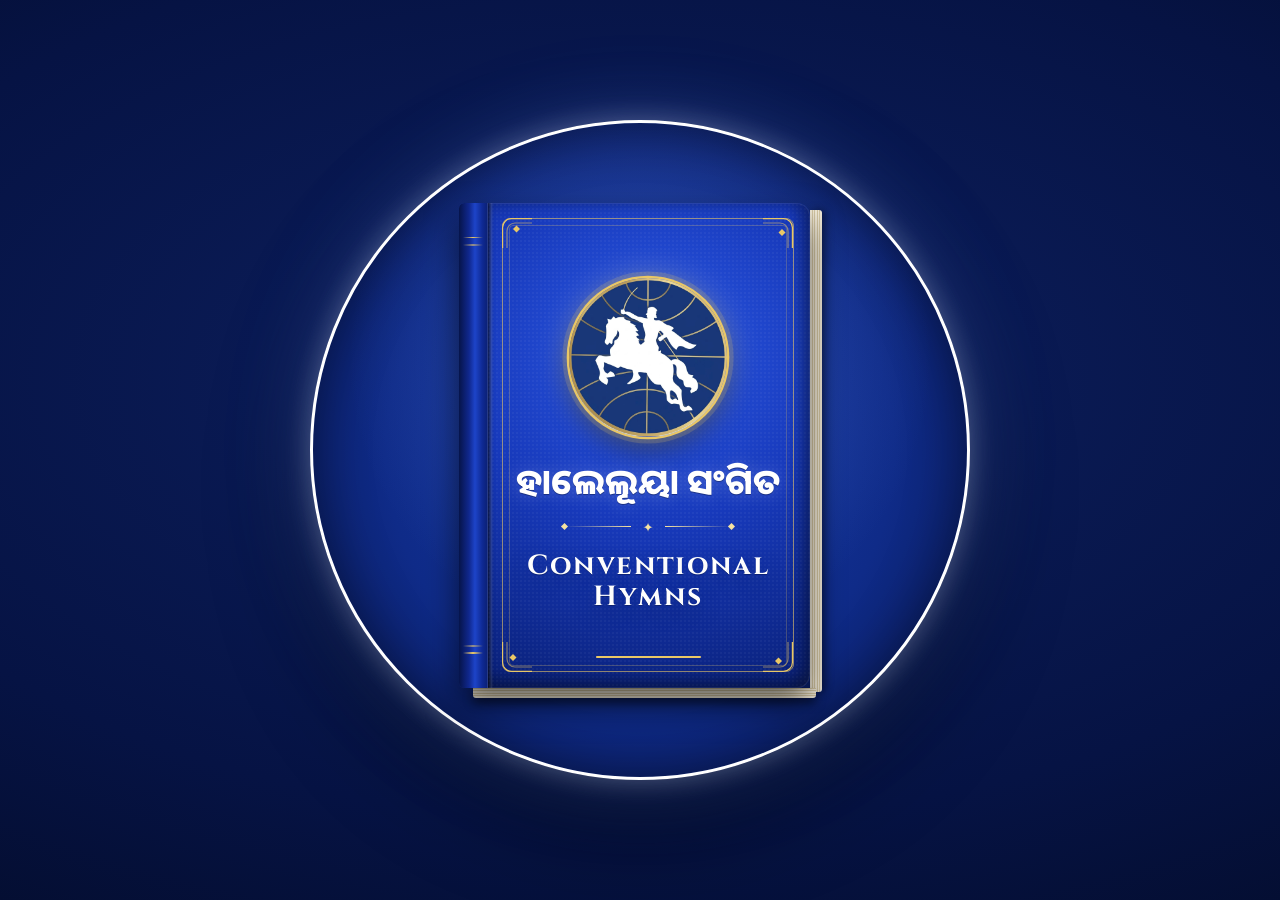
==== commit ca149431: "Circle is now a single white ring; logo to match Removed the gold ring, the dotted ring, the diamond" ====
--- a/index.html
+++ b/index.html
@@ -9,13 +9,13 @@
   <meta name="description" content="Conventional Hymns — hymn book in Telugu, Odia, English, Hindi, Marathi and Bangla.">
   <title>Conventional Hymns</title>
 
-  <link rel="icon" href="icon-192.png?v=2" type="image/png" sizes="192x192">
-  <link rel="apple-touch-icon" href="apple-touch-icon.png?v=2">
-  <link rel="manifest" href="manifest.webmanifest?v=2">
+  <link rel="icon" href="icon-192.png?v=3" type="image/png" sizes="192x192">
+  <link rel="apple-touch-icon" href="apple-touch-icon.png?v=3">
+  <link rel="manifest" href="manifest.webmanifest?v=3">
   <link rel="preconnect" href="https://fonts.googleapis.com">
   <link rel="preconnect" href="https://fonts.gstatic.com" crossorigin>
   <link href="https://fonts.googleapis.com/css2?family=Cinzel:wght@600;800&family=Inter:wght@400;500;600;700&family=Noto+Sans+Bengali:wght@400;600;700&family=Noto+Sans+Devanagari:wght@400;600;700&family=Noto+Sans+Oriya:wght@400;600;800&family=Noto+Sans+Telugu:wght@400;600;700&display=swap" rel="stylesheet">
-  <link rel="stylesheet" href="styles.css?v=18">
+  <link rel="stylesheet" href="styles.css?v=19">
 </head>
 <body>
 
@@ -38,13 +38,6 @@
     <!-- 1 · Splash -->
     <section class="page splash is-active" id="splash" aria-label="Conventional Hymns — ହାଲେଲୂୟା ସଂଗିତ">
       <div class="halo">
-        <svg class="halo__ornament" viewBox="0 0 100 100" aria-hidden="true">
-          <g fill="none" stroke="#e9c766">
-            <circle cx="50" cy="50" r="46.9" stroke-width=".25" opacity=".7"/>
-            <circle cx="50" cy="50" r="45.4" stroke-width=".5" stroke-dasharray=".2 1.6" stroke-linecap="round" opacity=".6"/>
-          </g>
-          <g fill="#e9c766"><path d="M50 1.6l1.5 1.5-1.5 1.5-1.5-1.5z" transform="rotate(0 50 50)"/><path d="M50 1.6l1.5 1.5-1.5 1.5-1.5-1.5z" transform="rotate(90 50 50)"/><path d="M50 1.6l1.5 1.5-1.5 1.5-1.5-1.5z" transform="rotate(180 50 50)"/><path d="M50 1.6l1.5 1.5-1.5 1.5-1.5-1.5z" transform="rotate(270 50 50)"/><circle cx="50" cy="3.1" r=".55" transform="rotate(45 50 50)"/><circle cx="50" cy="3.1" r=".55" transform="rotate(135 50 50)"/><circle cx="50" cy="3.1" r=".55" transform="rotate(225 50 50)"/><circle cx="50" cy="3.1" r=".55" transform="rotate(315 50 50)"/></g>
-        </svg>
         <div class="cover3d">
           <span class="cover3d__edge cover3d__edge--right" aria-hidden="true"></span>
           <span class="cover3d__edge cover3d__edge--bottom" aria-hidden="true"></span>
@@ -287,9 +280,9 @@
 
   <div class="toast" id="toast" role="status" aria-live="polite"></div>
 
-  <script src="songs.js?v=18"></script>
-  <script src="pronounce-en.js?v=18"></script>
-  <script src="pronounce.js?v=18"></script>
-  <script src="app.js?v=18"></script>
+  <script src="songs.js?v=19"></script>
+  <script src="pronounce-en.js?v=19"></script>
+  <script src="pronounce.js?v=19"></script>
+  <script src="app.js?v=19"></script>
 </body>
 </html>
--- a/styles.css
+++ b/styles.css
@@ -207,7 +207,7 @@
   --page-back: linear-gradient(270deg, #e9dfc4 0%, #fbf6e9 70%, #f1e7cf 100%);
 }
 
-/* The circle */
+/* The circle — a single white ring */
 .halo {
   position: absolute;
   inset: 0;
@@ -218,27 +218,17 @@
   background:
     radial-gradient(circle at 50% 36%, rgba(120, 160, 255, .28) 0%, rgba(120, 160, 255, 0) 55%),
     radial-gradient(circle at 50% 50%, #163aa8 0%, #0f2b88 55%, #0a1d63 82%, #071548 100%);
-  border: max(2px, calc(var(--u) * .45)) solid #e9c766;
+  border: max(2px, calc(var(--u) * .5)) solid #fff;
   box-shadow:
-    0 0 0 calc(var(--u) * 1.1) rgba(233, 199, 102, .12),
-    0 0 0 calc(var(--u) * 1.1 + 1px) rgba(233, 199, 102, .55),
+    0 0 calc(var(--u) * 4) rgba(255, 255, 255, .25),
     0 0 calc(var(--u) * 12) rgba(80, 130, 255, .35),
     0 calc(var(--u) * 6) calc(var(--u) * 14) rgba(0, 0, 0, .6),
     inset 0 0 calc(var(--u) * 8) rgba(0, 0, 0, .45);
   opacity: 0;
   transform: scale(.9);
 }
-.halo__ornament {          /* fine inner ring with gold diamonds, turning very slowly */
-  position: absolute;
-  inset: 0;
-  width: 100%;
-  height: 100%;
-  overflow: visible;
-}
 .splash.is-ready .halo { animation: haloIn 1s var(--ease-out) .05s forwards; }
-.splash.is-ready .halo__ornament { animation: haloTurn 90s linear infinite; }
-@keyframes haloIn   { to { opacity: 1; transform: none; } }
-@keyframes haloTurn { to { transform: rotate(360deg); } }
+@keyframes haloIn { to { opacity: 1; transform: none; } }
 
 /* The book, standing in the middle of the circle */
 .cover3d {
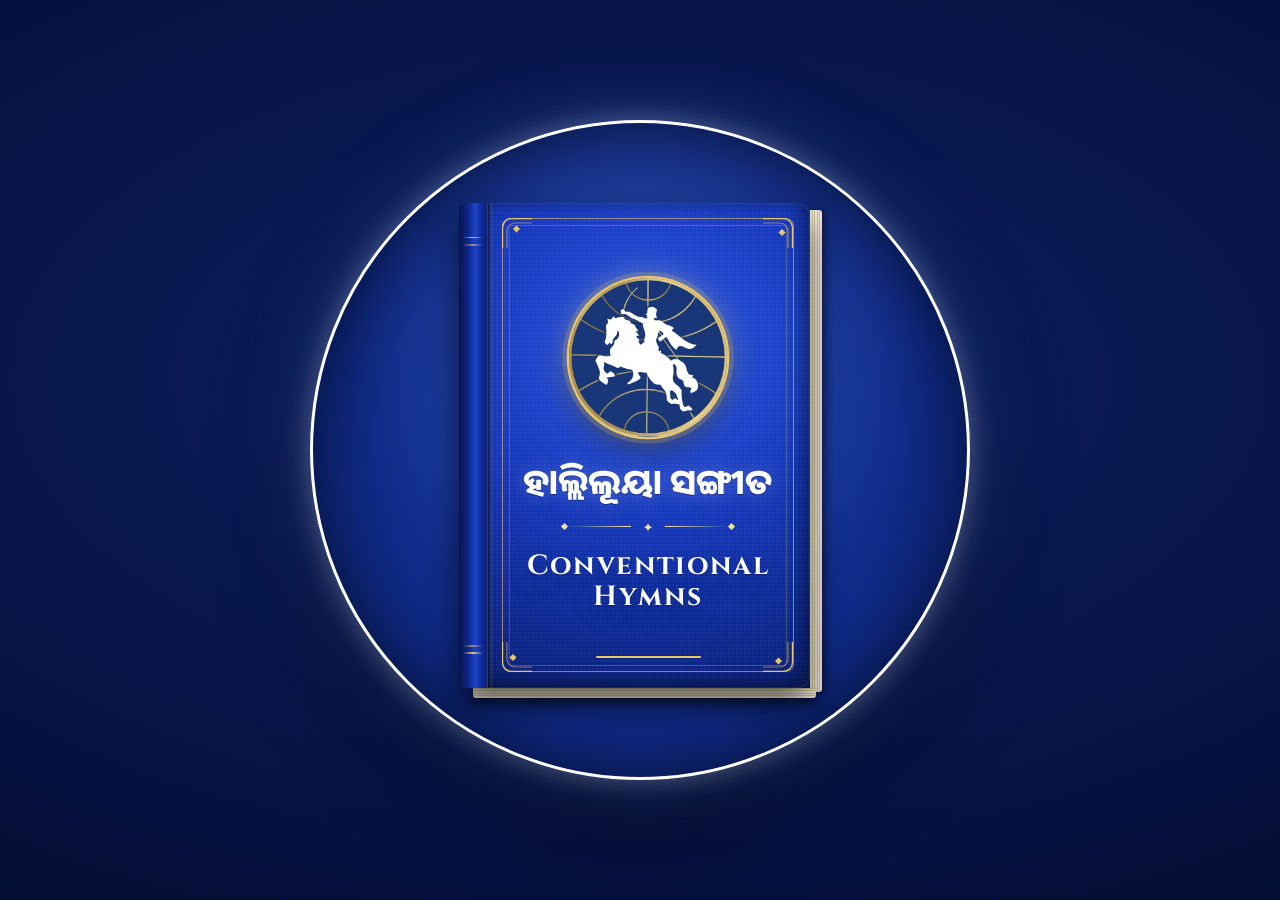
==== commit e53c4dc1: "App name Halleluiah Songitho; Odia title spelled ହାଲ୍ଲିଲୂୟା ସଙ୍ଗୀତ The installed app, browser tab an" ====
--- a/index.html
+++ b/index.html
@@ -7,15 +7,17 @@
   <meta name="apple-mobile-web-app-capable" content="yes">
   <meta name="mobile-web-app-capable" content="yes">
   <meta name="description" content="Conventional Hymns — hymn book in Telugu, Odia, English, Hindi, Marathi and Bangla.">
-  <title>Conventional Hymns</title>
-
-  <link rel="icon" href="icon-192.png?v=3" type="image/png" sizes="192x192">
-  <link rel="apple-touch-icon" href="apple-touch-icon.png?v=3">
-  <link rel="manifest" href="manifest.webmanifest?v=3">
+  <title>Halleluiah Songitho</title>
+  <meta name="apple-mobile-web-app-title" content="Halleluiah Songitho">
+  <meta name="application-name" content="Halleluiah Songitho">
+
+  <link rel="icon" href="icon-192.png?v=4" type="image/png" sizes="192x192">
+  <link rel="apple-touch-icon" href="apple-touch-icon.png?v=4">
+  <link rel="manifest" href="manifest.webmanifest?v=4">
   <link rel="preconnect" href="https://fonts.googleapis.com">
   <link rel="preconnect" href="https://fonts.gstatic.com" crossorigin>
   <link href="https://fonts.googleapis.com/css2?family=Cinzel:wght@600;800&family=Inter:wght@400;500;600;700&family=Noto+Sans+Bengali:wght@400;600;700&family=Noto+Sans+Devanagari:wght@400;600;700&family=Noto+Sans+Oriya:wght@400;600;800&family=Noto+Sans+Telugu:wght@400;600;700&display=swap" rel="stylesheet">
-  <link rel="stylesheet" href="styles.css?v=19">
+  <link rel="stylesheet" href="styles.css?v=20">
 </head>
 <body>
 
@@ -36,7 +38,7 @@
   <main id="book" class="book">
 
     <!-- 1 · Splash -->
-    <section class="page splash is-active" id="splash" aria-label="Conventional Hymns — ହାଲେଲୂୟା ସଂଗିତ">
+    <section class="page splash is-active" id="splash" aria-label="Conventional Hymns — ହାଲ୍ଲିଲୂୟା ସଙ୍ଗୀତ">
       <div class="halo">
         <div class="cover3d">
           <span class="cover3d__edge cover3d__edge--right" aria-hidden="true"></span>
@@ -46,7 +48,7 @@
             <div class="splash__frame" aria-hidden="true"></div>
             <div class="splash__inner">
               <span class="cover3d__emblem"><img src="logo.webp" alt="Emblem" width="1024" height="1024" decoding="async" fetchpriority="high"></span>
-              <p class="cover3d__title" lang="or">ହାଲେଲୂୟା ସଂଗିତ</p>
+              <p class="cover3d__title" lang="or">ହାଲ୍ଲିଲୂୟା ସଙ୍ଗୀତ</p>
               <div class="splash__rule" aria-hidden="true"><span></span><i>✦</i><span></span></div>
               <h1 class="splash__title"><span>Conventional</span> <span>Hymns</span></h1>
             </div>
@@ -280,9 +282,9 @@
 
   <div class="toast" id="toast" role="status" aria-live="polite"></div>
 
-  <script src="songs.js?v=19"></script>
-  <script src="pronounce-en.js?v=19"></script>
-  <script src="pronounce.js?v=19"></script>
-  <script src="app.js?v=19"></script>
+  <script src="songs.js?v=20"></script>
+  <script src="pronounce-en.js?v=20"></script>
+  <script src="pronounce.js?v=20"></script>
+  <script src="app.js?v=20"></script>
 </body>
 </html>
--- a/styles.css
+++ b/styles.css
@@ -382,7 +382,7 @@
   transform: scale(.7);
 }
 .cover3d__emblem img { display: block; width: 100%; height: 100%; transform: scale(1.006); }
-.cover3d__title {           /* ହାଲେଲୂୟା ସଂଗିତ — as on the book */
+.cover3d__title {           /* ହାଲ୍ଲିଲୂୟା ସଙ୍ଗୀତ — as on the book */
   margin: calc(var(--u) * 3.4) 0 0;
   font-family: "Noto Sans Oriya", var(--font-ui);
   font-weight: 800;
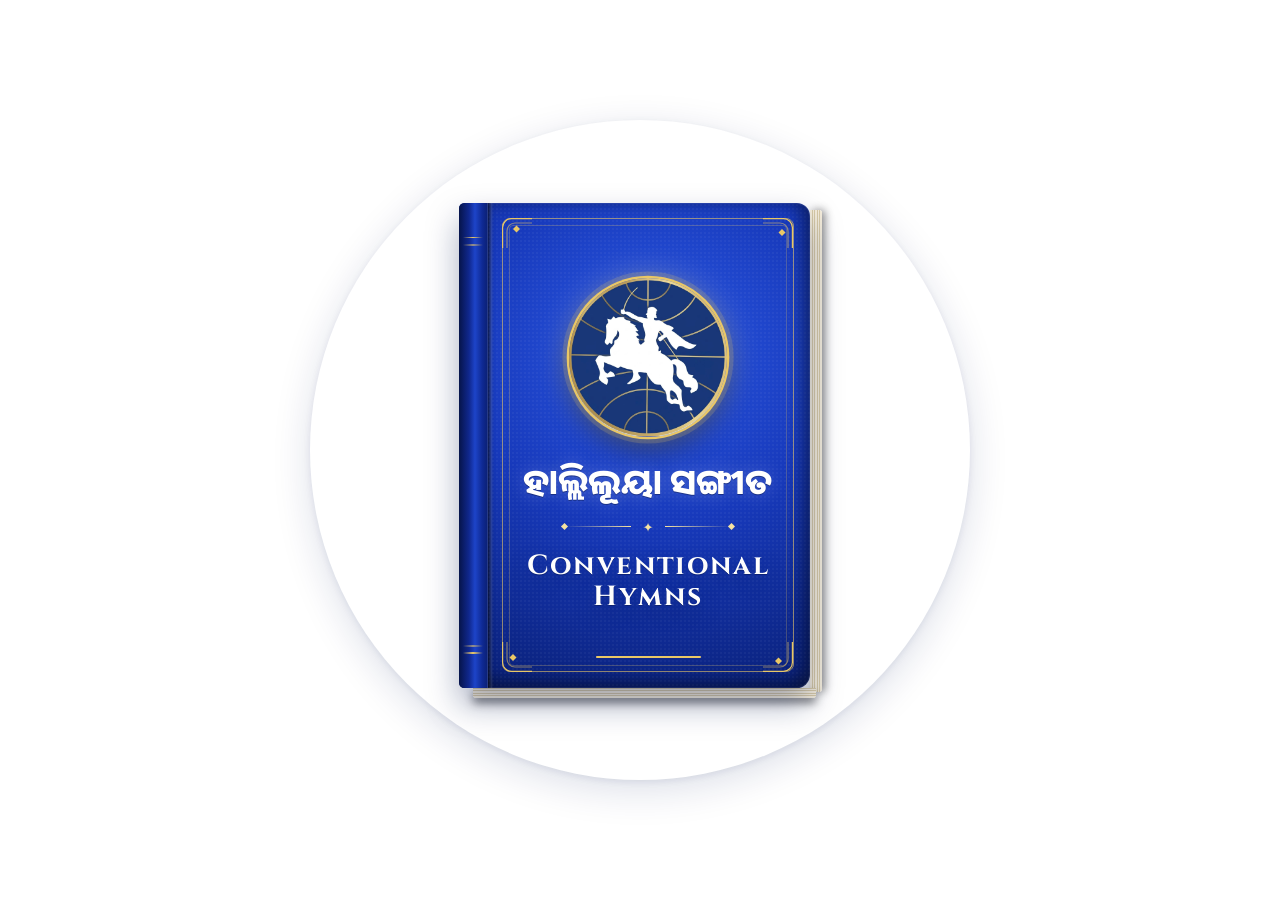
==== commit dffbb052: "Front page and logo: all white, only the book in colour The background and the circle are white; the" ====
--- a/index.html
+++ b/index.html
@@ -11,13 +11,13 @@
   <meta name="apple-mobile-web-app-title" content="Halleluiah Songitho">
   <meta name="application-name" content="Halleluiah Songitho">
 
-  <link rel="icon" href="icon-192.png?v=4" type="image/png" sizes="192x192">
-  <link rel="apple-touch-icon" href="apple-touch-icon.png?v=4">
-  <link rel="manifest" href="manifest.webmanifest?v=4">
+  <link rel="icon" href="icon-192.png?v=5" type="image/png" sizes="192x192">
+  <link rel="apple-touch-icon" href="apple-touch-icon.png?v=5">
+  <link rel="manifest" href="manifest.webmanifest?v=5">
   <link rel="preconnect" href="https://fonts.googleapis.com">
   <link rel="preconnect" href="https://fonts.gstatic.com" crossorigin>
   <link href="https://fonts.googleapis.com/css2?family=Cinzel:wght@600;800&family=Inter:wght@400;500;600;700&family=Noto+Sans+Bengali:wght@400;600;700&family=Noto+Sans+Devanagari:wght@400;600;700&family=Noto+Sans+Oriya:wght@400;600;800&family=Noto+Sans+Telugu:wght@400;600;700&display=swap" rel="stylesheet">
-  <link rel="stylesheet" href="styles.css?v=20">
+  <link rel="stylesheet" href="styles.css?v=21">
 </head>
 <body>
 
@@ -282,9 +282,9 @@
 
   <div class="toast" id="toast" role="status" aria-live="polite"></div>
 
-  <script src="songs.js?v=20"></script>
-  <script src="pronounce-en.js?v=20"></script>
-  <script src="pronounce.js?v=20"></script>
-  <script src="app.js?v=20"></script>
+  <script src="songs.js?v=21"></script>
+  <script src="pronounce-en.js?v=21"></script>
+  <script src="pronounce.js?v=21"></script>
+  <script src="app.js?v=21"></script>
 </body>
 </html>
--- a/styles.css
+++ b/styles.css
@@ -202,12 +202,12 @@
   /* --c is the circle's size; everything inside is measured in --u (1% of it) */
   --c: min(94vw, 82vh, 660px);
   --u: calc(var(--c) / 100);
-  background: radial-gradient(120% 90% at 50% 42%, #0d2060 0%, #061344 55%, #020920 100%);
+  background: #fff;
   /* when the page turns, the book's endpaper shows on the back */
   --page-back: linear-gradient(270deg, #e9dfc4 0%, #fbf6e9 70%, #f1e7cf 100%);
 }
 
-/* The circle — a single white ring */
+/* The circle — white on white, lifted by a soft shadow */
 .halo {
   position: absolute;
   inset: 0;
@@ -215,15 +215,10 @@
   width: var(--c);
   height: var(--c);
   border-radius: 50%;
-  background:
-    radial-gradient(circle at 50% 36%, rgba(120, 160, 255, .28) 0%, rgba(120, 160, 255, 0) 55%),
-    radial-gradient(circle at 50% 50%, #163aa8 0%, #0f2b88 55%, #0a1d63 82%, #071548 100%);
-  border: max(2px, calc(var(--u) * .5)) solid #fff;
+  background: #fff;
   box-shadow:
-    0 0 calc(var(--u) * 4) rgba(255, 255, 255, .25),
-    0 0 calc(var(--u) * 12) rgba(80, 130, 255, .35),
-    0 calc(var(--u) * 6) calc(var(--u) * 14) rgba(0, 0, 0, .6),
-    inset 0 0 calc(var(--u) * 8) rgba(0, 0, 0, .45);
+    0 calc(var(--u) * 1.5) calc(var(--u) * 6) rgba(10, 30, 90, .14),
+    0 calc(var(--u) * .3) calc(var(--u) * 1.2) rgba(10, 30, 90, .08);
   opacity: 0;
   transform: scale(.9);
 }
@@ -279,7 +274,7 @@
     radial-gradient(rgba(255, 255, 255, .04) 1px, transparent 1.2px) 0 0 / 4px 4px,          /* leather grain */
     radial-gradient(120% 80% at 55% 30%, #2b58e4 0%, #1739bb 45%, #0c2585 85%, #091d6c 100%);
   box-shadow:
-    0 calc(var(--u) * 2.5) calc(var(--u) * 5) rgba(0, 0, 0, .6),
+    0 calc(var(--u) * 2.5) calc(var(--u) * 5) rgba(10, 25, 80, .35),
     inset 0 0 0 1px rgba(255, 255, 255, .08),
     inset calc(var(--u) * -1.4) 0 calc(var(--u) * 2.4) rgba(0, 0, 0, .3),
     inset 0 calc(var(--u) * -1.4) calc(var(--u) * 2.4) rgba(0, 0, 0, .25);
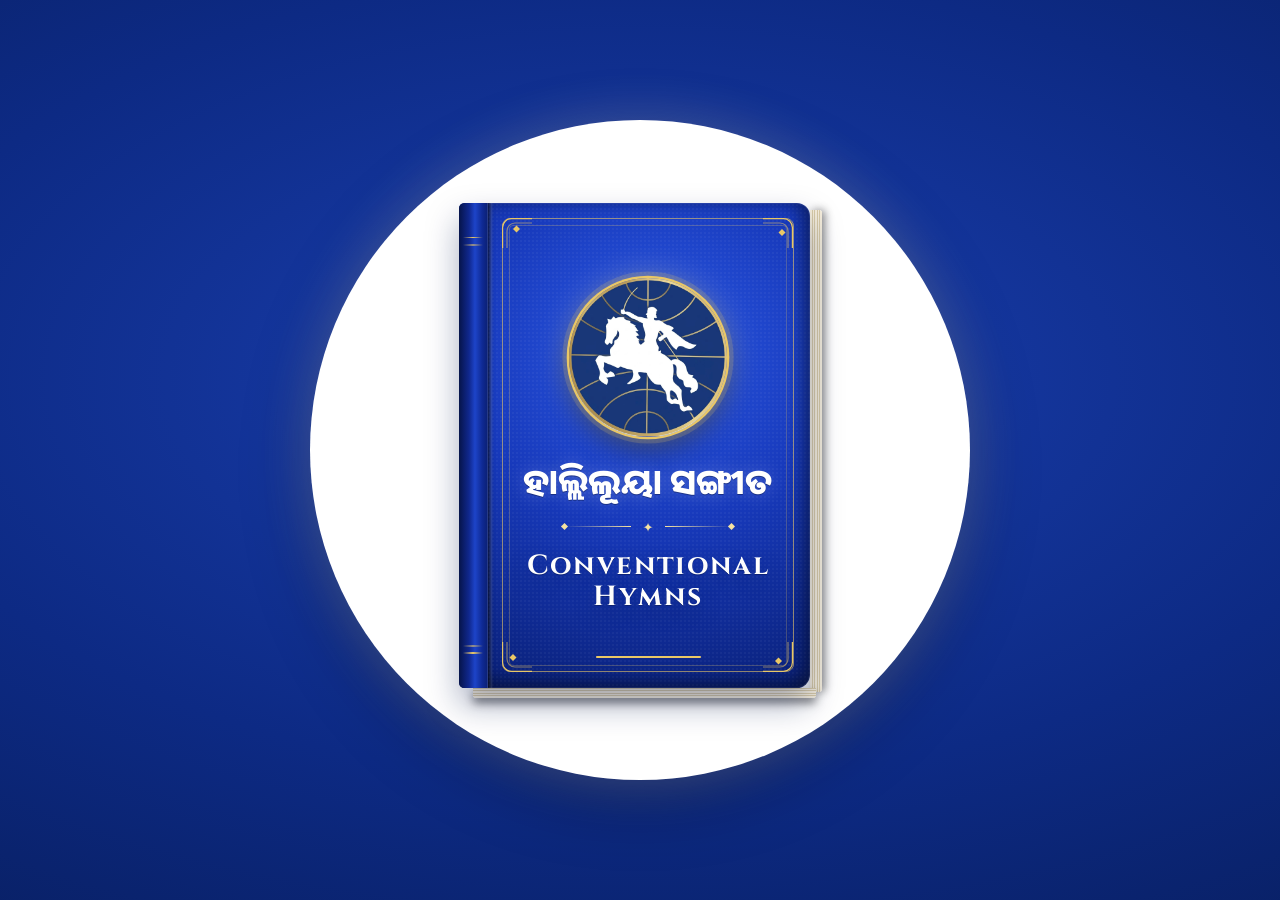
==== commit 5f45661a: "Front page and logo: blue outside the white circle The page around the circle is blue again; the cir" ====
--- a/index.html
+++ b/index.html
@@ -11,13 +11,13 @@
   <meta name="apple-mobile-web-app-title" content="Halleluiah Songitho">
   <meta name="application-name" content="Halleluiah Songitho">
 
-  <link rel="icon" href="icon-192.png?v=5" type="image/png" sizes="192x192">
-  <link rel="apple-touch-icon" href="apple-touch-icon.png?v=5">
-  <link rel="manifest" href="manifest.webmanifest?v=5">
+  <link rel="icon" href="icon-192.png?v=6" type="image/png" sizes="192x192">
+  <link rel="apple-touch-icon" href="apple-touch-icon.png?v=6">
+  <link rel="manifest" href="manifest.webmanifest?v=6">
   <link rel="preconnect" href="https://fonts.googleapis.com">
   <link rel="preconnect" href="https://fonts.gstatic.com" crossorigin>
   <link href="https://fonts.googleapis.com/css2?family=Cinzel:wght@600;800&family=Inter:wght@400;500;600;700&family=Noto+Sans+Bengali:wght@400;600;700&family=Noto+Sans+Devanagari:wght@400;600;700&family=Noto+Sans+Oriya:wght@400;600;800&family=Noto+Sans+Telugu:wght@400;600;700&display=swap" rel="stylesheet">
-  <link rel="stylesheet" href="styles.css?v=21">
+  <link rel="stylesheet" href="styles.css?v=22">
 </head>
 <body>
 
@@ -282,9 +282,9 @@
 
   <div class="toast" id="toast" role="status" aria-live="polite"></div>
 
-  <script src="songs.js?v=21"></script>
-  <script src="pronounce-en.js?v=21"></script>
-  <script src="pronounce.js?v=21"></script>
-  <script src="app.js?v=21"></script>
+  <script src="songs.js?v=22"></script>
+  <script src="pronounce-en.js?v=22"></script>
+  <script src="pronounce.js?v=22"></script>
+  <script src="app.js?v=22"></script>
 </body>
 </html>
--- a/styles.css
+++ b/styles.css
@@ -202,12 +202,12 @@
   /* --c is the circle's size; everything inside is measured in --u (1% of it) */
   --c: min(94vw, 82vh, 660px);
   --u: calc(var(--c) / 100);
-  background: #fff;
+  background: radial-gradient(120% 90% at 50% 42%, #1a3fb0 0%, #0d2a84 50%, #061a52 100%);
   /* when the page turns, the book's endpaper shows on the back */
   --page-back: linear-gradient(270deg, #e9dfc4 0%, #fbf6e9 70%, #f1e7cf 100%);
 }
 
-/* The circle — white on white, lifted by a soft shadow */
+/* The circle — white, on the blue page */
 .halo {
   position: absolute;
   inset: 0;
@@ -217,8 +217,8 @@
   border-radius: 50%;
   background: #fff;
   box-shadow:
-    0 calc(var(--u) * 1.5) calc(var(--u) * 6) rgba(10, 30, 90, .14),
-    0 calc(var(--u) * .3) calc(var(--u) * 1.2) rgba(10, 30, 90, .08);
+    0 0 calc(var(--u) * 8) rgba(255, 255, 255, .22),
+    0 calc(var(--u) * 3) calc(var(--u) * 10) rgba(0, 0, 0, .35);
   opacity: 0;
   transform: scale(.9);
 }
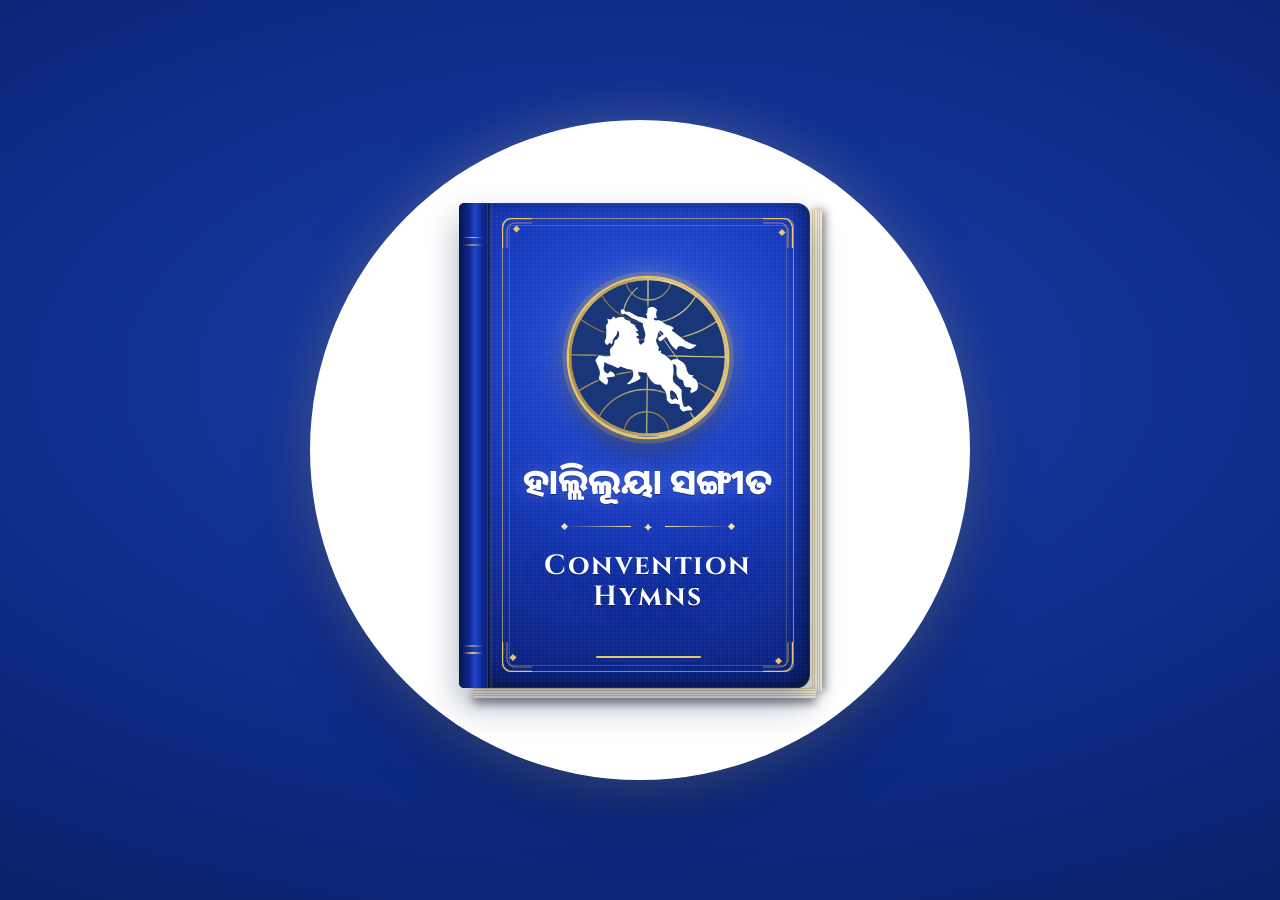
==== commit dd545b63: "Convention Hymns: admin panel, Settings page, refresh keeps the page - Name is now Convention Hymns " ====
--- a/index.html
+++ b/index.html
@@ -6,18 +6,18 @@
   <meta name="theme-color" content="#061a52">
   <meta name="apple-mobile-web-app-capable" content="yes">
   <meta name="mobile-web-app-capable" content="yes">
-  <meta name="description" content="Conventional Hymns — hymn book in Telugu, Odia, English, Hindi, Marathi and Bangla.">
+  <meta name="description" content="Convention Hymns — hymn book in Telugu, Odia, English, Hindi, Marathi and Bangla.">
   <title>Halleluiah Songitho</title>
   <meta name="apple-mobile-web-app-title" content="Halleluiah Songitho">
   <meta name="application-name" content="Halleluiah Songitho">
 
-  <link rel="icon" href="icon-192.png?v=6" type="image/png" sizes="192x192">
-  <link rel="apple-touch-icon" href="apple-touch-icon.png?v=6">
-  <link rel="manifest" href="manifest.webmanifest?v=6">
+  <link rel="icon" href="icon-192.png?v=7" type="image/png" sizes="192x192">
+  <link rel="apple-touch-icon" href="apple-touch-icon.png?v=7">
+  <link rel="manifest" href="manifest.webmanifest?v=7">
   <link rel="preconnect" href="https://fonts.googleapis.com">
   <link rel="preconnect" href="https://fonts.gstatic.com" crossorigin>
   <link href="https://fonts.googleapis.com/css2?family=Cinzel:wght@600;800&family=Inter:wght@400;500;600;700&family=Noto+Sans+Bengali:wght@400;600;700&family=Noto+Sans+Devanagari:wght@400;600;700&family=Noto+Sans+Oriya:wght@400;600;800&family=Noto+Sans+Telugu:wght@400;600;700&display=swap" rel="stylesheet">
-  <link rel="stylesheet" href="styles.css?v=22">
+  <link rel="stylesheet" href="styles.css?v=23">
 </head>
 <body>
 
@@ -33,12 +33,14 @@
     <symbol id="i-share" viewBox="0 0 24 24"><path d="M4 12v7a2 2 0 0 0 2 2h12a2 2 0 0 0 2-2v-7M16 6l-4-4-4 4M12 2v13"/></symbol>
     <symbol id="i-book" viewBox="0 0 24 24"><path d="M4 19.5A2.5 2.5 0 0 1 6.5 17H20V3H6.5A2.5 2.5 0 0 0 4 5.5v14z"/><path d="M6.5 17A2.5 2.5 0 0 0 4 19.5 2.5 2.5 0 0 0 6.5 22H20v-5"/></symbol>
     <symbol id="i-clock" viewBox="0 0 24 24"><circle cx="12" cy="12" r="9"/><path d="M12 7v5l3 2"/></symbol>
+    <symbol id="i-gear" viewBox="0 0 24 24"><circle cx="12" cy="12" r="3"/><path d="M19.4 15a1.65 1.65 0 0 0 .33 1.82l.06.06a2 2 0 1 1-2.83 2.83l-.06-.06a1.65 1.65 0 0 0-1.82-.33 1.65 1.65 0 0 0-1 1.51V21a2 2 0 1 1-4 0v-.09A1.65 1.65 0 0 0 9 19.4a1.65 1.65 0 0 0-1.82.33l-.06.06a2 2 0 1 1-2.83-2.83l.06-.06A1.65 1.65 0 0 0 4.68 15a1.65 1.65 0 0 0-1.51-1H3a2 2 0 1 1 0-4h.09A1.65 1.65 0 0 0 4.6 9a1.65 1.65 0 0 0-.33-1.82l-.06-.06a2 2 0 1 1 2.83-2.83l.06.06A1.65 1.65 0 0 0 9 4.68a1.65 1.65 0 0 0 1-1.51V3a2 2 0 1 1 4 0v.09a1.65 1.65 0 0 0 1 1.51 1.65 1.65 0 0 0 1.82-.33l.06-.06a2 2 0 1 1 2.83 2.83l-.06.06A1.65 1.65 0 0 0 19.4 9a1.65 1.65 0 0 0 1.51 1H21a2 2 0 1 1 0 4h-.09a1.65 1.65 0 0 0-1.51 1z"/></symbol>
+    <symbol id="i-bell" viewBox="0 0 24 24"><path d="M18 8a6 6 0 0 0-12 0c0 7-3 9-3 9h18s-3-2-3-9M13.73 21a2 2 0 0 1-3.46 0"/></symbol>
   </svg>
 
   <main id="book" class="book">
 
     <!-- 1 · Splash -->
-    <section class="page splash is-active" id="splash" aria-label="Conventional Hymns — ହାଲ୍ଲିଲୂୟା ସଙ୍ଗୀତ">
+    <section class="page splash is-active" id="splash" aria-label="Convention Hymns — ହାଲ୍ଲିଲୂୟା ସଙ୍ଗୀତ">
       <div class="halo">
         <div class="cover3d">
           <span class="cover3d__edge cover3d__edge--right" aria-hidden="true"></span>
@@ -50,7 +52,7 @@
               <span class="cover3d__emblem"><img src="logo.webp" alt="Emblem" width="1024" height="1024" decoding="async" fetchpriority="high"></span>
               <p class="cover3d__title" lang="or">ହାଲ୍ଲିଲୂୟା ସଙ୍ଗୀତ</p>
               <div class="splash__rule" aria-hidden="true"><span></span><i>✦</i><span></span></div>
-              <h1 class="splash__title"><span>Conventional</span> <span>Hymns</span></h1>
+              <h1 class="splash__title"><span>Convention</span> <span>Hymns</span></h1>
             </div>
             <span class="cover3d__sheen" aria-hidden="true"></span>
             <div class="splash__progress" aria-hidden="true"><i></i></div>
@@ -64,7 +66,7 @@
       <div class="page__scroll">
         <div class="intro__inner">
           <span class="intro__emblem" aria-hidden="true"><img src="logo.webp" alt="" width="1024" height="1024" decoding="async"></span>
-          <p class="intro__eyebrow">Conventional Hymns</p>
+          <p class="intro__eyebrow">Convention Hymns</p>
           <h2 class="intro__title" tabindex="-1" data-focus>Select Language</h2>
           <p class="intro__sub">భాష · ଭାଷା · Language · भाषा · ভাষা</p>
           <div class="intro__rule" aria-hidden="true"><span></span><i>✦</i><span></span></div>
@@ -114,7 +116,12 @@
               <svg class="ic" aria-hidden="true"><use href="#i-back"/></svg>
             </button>
             <span class="brand-mark" aria-hidden="true"><img src="logo.webp" alt="" width="1024" height="1024" decoding="async"></span>
-            <span class="brand">Conventional Hymns</span>
+            <span class="brand">Convention Hymns</span>
+            <div class="topbar__actions">
+              <button class="icon-btn" type="button" data-settings aria-label="Settings">
+                <svg class="ic" aria-hidden="true"><use href="#i-gear"/></svg>
+              </button>
+            </div>
           </div>
         </header>
 
@@ -126,6 +133,7 @@
             <p class="h-sub">తెలుగు · ଓଡ଼ିଆ · English · हिन्दी · मराठी · বাংলা</p>
             <div class="hero__stats" id="heroStats"></div>
           </div>
+          <div class="notice" id="notice" role="note" hidden></div>
           <div id="resume"></div>
           <p class="section-label"><span id="langSection">Languages</span></p>
           <div class="lang-grid" id="langGrid"></div>
@@ -147,6 +155,9 @@
             </div>
             <div class="topbar__actions">
               <button class="icon-btn aa-btn" type="button" data-sheet aria-label="Reading options">Aa</button>
+              <button class="icon-btn" type="button" data-settings aria-label="Settings">
+                <svg class="ic" aria-hidden="true"><use href="#i-gear"/></svg>
+              </button>
             </div>
           </div>
         </header>
@@ -225,6 +236,9 @@
               </button>
               <button class="icon-btn font-btn" type="button" data-font="-1" aria-label="Smaller text">A<sup>−</sup></button>
               <button class="icon-btn font-btn font-btn--big" type="button" data-font="1" aria-label="Larger text">A<sup>+</sup></button>
+              <button class="icon-btn" type="button" data-settings aria-label="Settings">
+                <svg class="ic" aria-hidden="true"><use href="#i-gear"/></svg>
+              </button>
             </div>
           </div>
         </header>
@@ -248,6 +262,96 @@
       </nav>
     </section>
 
+    <!-- 6 · Settings -->
+    <section class="page settings" id="settings" aria-label="Settings">
+      <div class="page__scroll">
+        <header class="topbar">
+          <div class="topbar__row">
+            <button class="icon-btn" type="button" data-back aria-label="Back">
+              <svg class="ic" aria-hidden="true"><use href="#i-back"/></svg>
+            </button>
+            <div class="topbar__titles">
+              <h2 class="topbar__title" tabindex="-1" data-focus>Settings</h2>
+            </div>
+          </div>
+        </header>
+
+        <div class="container set-wrap">
+          <p class="section-label"><span>Language</span></p>
+
+          <div class="set-card">
+            <div class="set-head">
+              <p class="set-head__title">App language</p>
+              <p class="set-head__hint">Title page, page wording and the letters hymns are read in</p>
+            </div>
+            <div class="set-opts" id="setAppLang"></div>
+          </div>
+
+          <div class="set-card">
+            <div class="set-head">
+              <p class="set-head__title">Singing language</p>
+              <p class="set-head__hint">The hymn book that opens</p>
+            </div>
+            <div class="set-opts" id="setSingLang"></div>
+            <button class="set-link" type="button" id="setOpenHymns">
+              Open hymns <svg class="ic" aria-hidden="true"><use href="#i-next"/></svg>
+            </button>
+          </div>
+
+          <div class="set-card">
+            <div class="set-head">
+              <p class="set-head__title">Read hymns in</p>
+              <p class="set-head__hint">Show every hymn in these letters</p>
+            </div>
+            <div class="pron__chips" id="setRead"></div>
+          </div>
+
+          <p class="section-label"><span>Reading</span></p>
+          <div class="set-card set-card--rows">
+            <div class="set-row">
+              <span class="set-row__label">Text size<span class="set-row__hint">Size of the hymn words</span></span>
+              <div class="stepper">
+                <button type="button" data-font="-1" aria-label="Smaller text">A−</button>
+                <output data-font-val>100%</output>
+                <button type="button" data-font="1" aria-label="Larger text">A+</button>
+              </div>
+            </div>
+            <div class="set-row">
+              <span class="set-row__label">Number keypad<span class="set-row__hint">Search opens with number keys</span></span>
+              <button class="switch" type="button" id="setNumeric" role="switch" aria-checked="false" aria-label="Number keypad"><span></span></button>
+            </div>
+            <div class="set-row" id="setFsRow">
+              <span class="set-row__label">Full screen<span class="set-row__hint">Hide the browser bars while singing</span></span>
+              <button class="switch" type="button" id="setFs" role="switch" aria-checked="false" aria-label="Full screen"><span></span></button>
+            </div>
+          </div>
+
+          <p class="section-label"><span>Saved on this device</span></p>
+          <div class="set-card set-card--rows">
+            <div class="set-row">
+              <span class="set-row__label">Favorites<span class="set-row__hint"><b id="setFavN">0</b> hymns</span></span>
+              <button class="set-btn" type="button" id="setClearFavs">Clear</button>
+            </div>
+            <div class="set-row">
+              <span class="set-row__label">Recently opened<span class="set-row__hint"><b id="setRecentN">0</b> hymns</span></span>
+              <button class="set-btn" type="button" id="setClearRecent">Clear</button>
+            </div>
+            <div class="set-row">
+              <span class="set-row__label">Reset settings<span class="set-row__hint">Language, reading letters and text size</span></span>
+              <button class="set-btn" type="button" id="setReset">Reset</button>
+            </div>
+          </div>
+
+          <div class="set-about">
+            <span class="set-about__emblem" aria-hidden="true"><img src="logo.webp" alt="" width="1024" height="1024" decoding="async"></span>
+            <p class="set-about__name">Convention Hymns</p>
+            <p class="set-about__or" lang="or">ହାଲ୍ଲିଲୂୟା ସଙ୍ଗୀତ</p>
+            <p class="set-about__meta" id="setAbout"></p>
+          </div>
+        </div>
+      </div>
+    </section>
+
   </main>
 
   <!-- Reading options -->
@@ -266,7 +370,7 @@
         <span class="sheet__label">Text size</span>
         <div class="stepper">
           <button type="button" data-font="-1" aria-label="Smaller text">A−</button>
-          <output id="fontVal">100%</output>
+          <output data-font-val>100%</output>
           <button type="button" data-font="1" aria-label="Larger text">A+</button>
         </div>
       </div>
@@ -276,15 +380,18 @@
         <button class="switch" type="button" id="fsToggle" role="switch" aria-checked="false" aria-label="Full screen"><span></span></button>
       </div>
 
+      <button class="sheet__more" type="button" data-sheet-settings>
+        <svg class="ic" aria-hidden="true"><use href="#i-gear"/></svg>All settings
+      </button>
       <button class="sheet__done" type="button" data-close>Done</button>
     </div>
   </div>
 
   <div class="toast" id="toast" role="status" aria-live="polite"></div>
 
-  <script src="songs.js?v=22"></script>
-  <script src="pronounce-en.js?v=22"></script>
-  <script src="pronounce.js?v=22"></script>
-  <script src="app.js?v=22"></script>
+  <script src="songs.js?v=23"></script>
+  <script src="pronounce-en.js?v=23"></script>
+  <script src="pronounce.js?v=23"></script>
+  <script src="app.js?v=23"></script>
 </body>
 </html>
--- a/styles.css
+++ b/styles.css
@@ -1,5 +1,5 @@
 /* =========================================================
-   Conventional Hymns — styles
+   Convention Hymns — styles
    Mobile-first. Breakpoints: 768px (tablet), 1024px (laptop)
    ========================================================= */
 
@@ -86,7 +86,7 @@
 }
 .page.is-active { visibility: visible; z-index: 2; }
 /* App pages: a soft ivory wash at the top fading to white */
-.languages, .songs, .song { background: linear-gradient(180deg, #f8f5ec 0, #fdfcf9 260px, #fff 520px); }
+.languages, .songs, .song, .settings { background: linear-gradient(180deg, #f8f5ec 0, #fdfcf9 260px, #fff 520px); }
 
 .page__scroll {
   flex: 1 1 auto;
@@ -394,7 +394,7 @@
 @keyframes emblemIn { to { opacity: 1; transform: none; } }
 @keyframes titleUp  { to { opacity: 1; transform: none; } }
 
-.splash__title {            /* CONVENTIONAL HYMNS */
+.splash__title {            /* CONVENTION HYMNS */
   margin: 0;
   font-family: var(--font-display);
   font-weight: 800;
@@ -1341,7 +1341,7 @@
    6 · Song
    ========================================================= */
 .song { --scale: 1; }
-.song .topbar__actions .icon-btn { width: 40px; }
+.song .topbar__actions .icon-btn { width: 38px; }
 
 .aa-btn { font-weight: 700; font-size: 17px; letter-spacing: -.02em; color: var(--ink-2); }
 
@@ -1757,6 +1757,159 @@
 .nav-btn--next:hover { background: linear-gradient(180deg, #1d47c0 0%, #0e2d88 100%); }
 
 /* =========================================================
+   Settings
+   ========================================================= */
+.set-wrap { max-width: 720px; }
+.set-wrap > .section-label:first-child { margin-top: 10px; }
+
+.set-card {
+  margin-top: 12px;
+  padding: 16px;
+  background: linear-gradient(180deg, #fff 0%, #fffcf5 100%);
+  border: 1px solid #ece8de;
+  border-radius: 20px;
+  box-shadow: 0 1px 2px rgba(16, 24, 40, .04), 0 10px 24px -18px rgba(16, 24, 40, .3);
+}
+.set-card--rows { padding-top: 2px; padding-bottom: 2px; }
+.set-head { margin-bottom: 12px; }
+.set-head__title { margin: 0; font-size: 16px; font-weight: 700; color: #0f1a3a; }
+.set-head__hint { margin: 2px 0 0; font-size: 12.5px; color: var(--muted); }
+
+.set-opts { display: grid; grid-template-columns: repeat(2, minmax(0, 1fr)); gap: 8px; }
+.set-opt {
+  display: flex;
+  flex-direction: column;
+  align-items: flex-start;
+  gap: 1px;
+  min-width: 0;
+  padding: 10px 12px;
+  text-align: left;
+  border: 1px solid var(--line);
+  border-radius: 14px;
+  background: #fff;
+  transition: background .15s, border-color .15s, transform .15s, box-shadow .15s;
+}
+.set-opt:hover { background: var(--bg-soft); }
+.set-opt:active { transform: scale(.97); }
+.set-opt__native { font-size: 16px; font-weight: 700; line-height: 1.35; color: var(--ink); }
+.set-opt__en { font-size: 11px; font-weight: 600; letter-spacing: .08em; text-transform: uppercase; color: var(--muted); }
+.set-opt.is-on {
+  background: linear-gradient(180deg, #17398f 0%, #0a2470 100%);
+  border-color: #0a2470;
+  box-shadow: 0 8px 18px -10px rgba(10, 36, 112, .7), inset 0 0 0 1px rgba(246, 227, 161, .45);
+}
+.set-opt.is-on .set-opt__native { color: #fff; }
+.set-opt.is-on .set-opt__en { color: var(--gold-300); }
+
+.set-link {
+  display: inline-flex;
+  align-items: center;
+  gap: 6px;
+  margin-top: 12px;
+  padding: 8px 2px;
+  font-size: 14px;
+  font-weight: 700;
+  color: var(--blue-700);
+}
+.set-link .ic { width: 18px; height: 18px; }
+
+.set-row {
+  display: flex;
+  align-items: center;
+  justify-content: space-between;
+  gap: 12px;
+  min-height: 64px;
+  padding: 10px 0;
+  border-bottom: 1px solid var(--line);
+}
+.set-row:last-child { border-bottom: 0; }
+.set-row__label { font-size: 15px; font-weight: 600; }
+.set-row__hint { display: block; margin-top: 2px; font-size: 12.5px; font-weight: 400; color: var(--muted); }
+.set-row__hint b { color: var(--ink-2); }
+.set-btn {
+  flex: none;
+  height: 36px;
+  padding: 0 16px;
+  border-radius: 999px;
+  border: 1px solid #f1c9c9;
+  background: #fff7f7;
+  font-size: 13.5px;
+  font-weight: 700;
+  color: #b42318;
+  transition: background .15s, transform .15s;
+}
+.set-btn:hover { background: #ffeded; }
+.set-btn:active { transform: scale(.95); }
+.set-btn:disabled { opacity: .4; }
+
+.set-about { margin: 30px 0 6px; text-align: center; }
+.set-about__emblem {
+  display: block;
+  width: 56px;
+  height: 56px;
+  margin: 0 auto 10px;
+  border-radius: 50%;
+  overflow: hidden;
+  box-shadow: 0 0 0 1.5px rgba(212, 169, 55, .7);
+}
+.set-about__emblem img { display: block; width: 100%; height: 100%; }
+.set-about__name { margin: 0; font-family: var(--font-display); font-weight: 800; font-size: 15px; letter-spacing: .08em; color: var(--blue-800); }
+.set-about__or { margin: 2px 0 0; font-family: "Noto Sans Oriya", var(--font-ui); font-weight: 700; color: var(--ink-2); }
+.set-about__meta { margin: 4px 0 0; font-size: 12.5px; color: var(--muted); }
+
+.is-entering .set-card,
+.is-entering .set-wrap > .section-label { animation: rise .5s var(--ease-out) both; animation-delay: var(--enter-delay, 0ms); }
+
+/* "All settings" in the reading sheet */
+.sheet__more {
+  display: flex;
+  align-items: center;
+  justify-content: center;
+  gap: 8px;
+  width: 100%;
+  height: 46px;
+  margin-top: 16px;
+  border-radius: 14px;
+  border: 1px solid #ecd9a4;
+  background: #fffaf0;
+  font-size: 14.5px;
+  font-weight: 700;
+  color: var(--blue-800);
+}
+.sheet__more .ic { width: 19px; height: 19px; }
+
+/* Notice from the admin panel (singing-language page) */
+.notice {
+  display: flex;
+  align-items: flex-start;
+  gap: 12px;
+  margin-top: 14px;
+  padding: 14px 16px;
+  border-radius: 18px;
+  background: linear-gradient(180deg, #fffaf0 0%, #fff4dc 100%);
+  border: 1px solid #ecd9a4;
+}
+.notice__icon {
+  flex: none;
+  display: grid;
+  place-items: center;
+  width: 34px;
+  height: 34px;
+  border-radius: 50%;
+  color: #fff;
+  background: linear-gradient(180deg, #17398f, #0a2470);
+}
+.notice__icon .ic { width: 18px; height: 18px; }
+.notice__text { margin: 6px 0 0; font-size: 14.5px; line-height: 1.5; color: var(--ink); white-space: pre-line; }
+.is-entering .notice { animation: rise .55s var(--ease-out) both; animation-delay: calc(40ms + var(--enter-delay, 0ms)); }
+
+@media (min-width: 768px) {
+  .set-opts { grid-template-columns: repeat(3, minmax(0, 1fr)); }
+  .set-card { padding: 20px 22px; }
+  .set-card--rows { padding-top: 4px; padding-bottom: 4px; }
+}
+
+/* =========================================================
    Tablet
    ========================================================= */
 @media (min-width: 768px) {
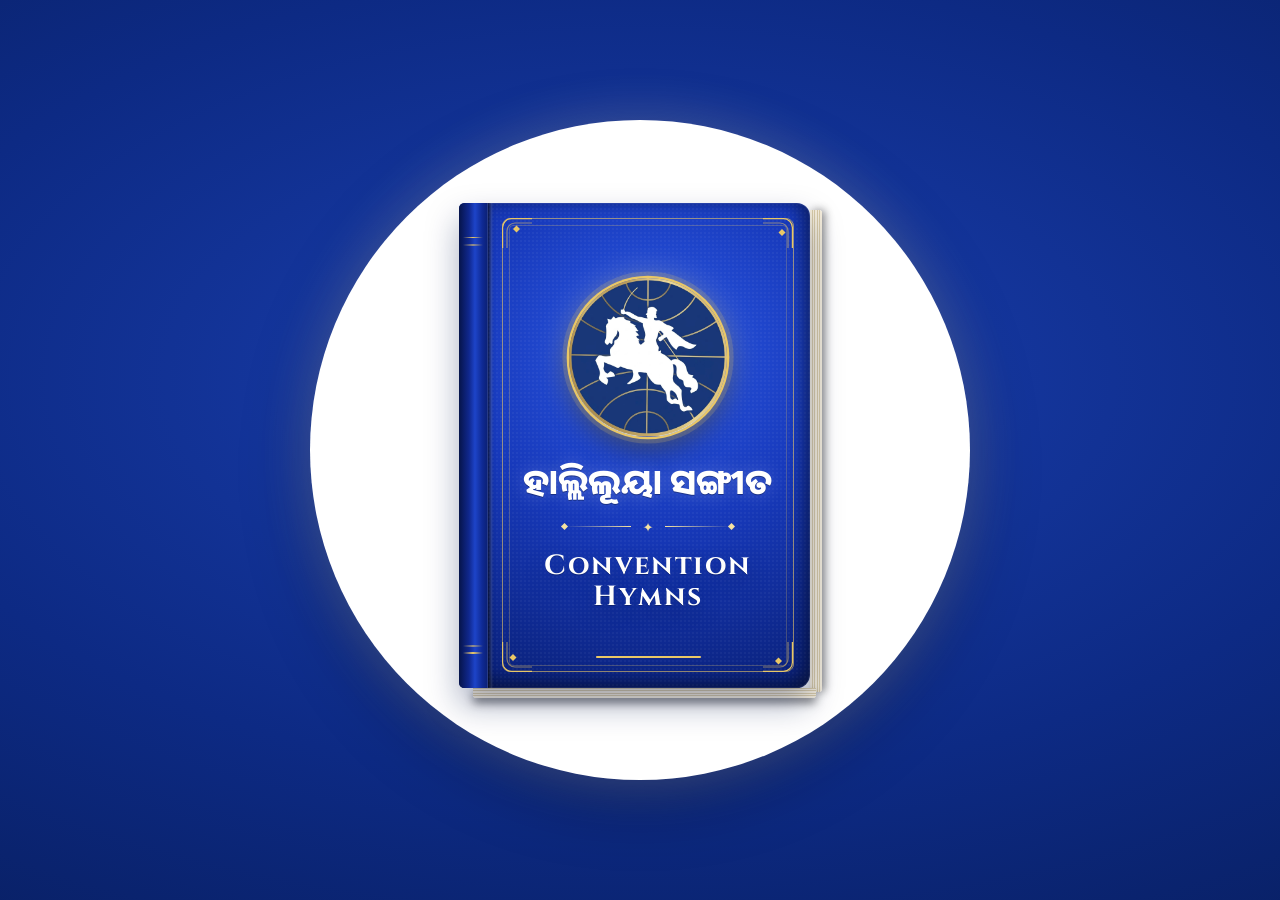
==== commit ab35ca6f: "Admin: easy test login, simple Add song, test without GitHub - Test login admin / admin123. - The pa" ====
--- a/index.html
+++ b/index.html
@@ -17,7 +17,7 @@
   <link rel="preconnect" href="https://fonts.googleapis.com">
   <link rel="preconnect" href="https://fonts.gstatic.com" crossorigin>
   <link href="https://fonts.googleapis.com/css2?family=Cinzel:wght@600;800&family=Inter:wght@400;500;600;700&family=Noto+Sans+Bengali:wght@400;600;700&family=Noto+Sans+Devanagari:wght@400;600;700&family=Noto+Sans+Oriya:wght@400;600;800&family=Noto+Sans+Telugu:wght@400;600;700&display=swap" rel="stylesheet">
-  <link rel="stylesheet" href="styles.css?v=23">
+  <link rel="stylesheet" href="styles.css?v=24">
 </head>
 <body>
 
@@ -389,9 +389,9 @@
 
   <div class="toast" id="toast" role="status" aria-live="polite"></div>
 
-  <script src="songs.js?v=23"></script>
-  <script src="pronounce-en.js?v=23"></script>
-  <script src="pronounce.js?v=23"></script>
-  <script src="app.js?v=23"></script>
+  <script src="songs.js?v=24"></script>
+  <script src="pronounce-en.js?v=24"></script>
+  <script src="pronounce.js?v=24"></script>
+  <script src="app.js?v=24"></script>
 </body>
 </html>
--- a/styles.css
+++ b/styles.css
@@ -1663,6 +1663,7 @@
   background: radial-gradient(circle at 35% 30%, #fff6d6 0%, #e9c766 55%, #c39a34 100%);
   box-shadow: 0 4px 10px -4px rgba(169, 127, 28, .85), inset 0 0 0 1px rgba(255, 255, 255, .55);
 }
+.stanza--plain { display: block; }
 .stanza__text,
 .chorus__text {
   margin: 0;
